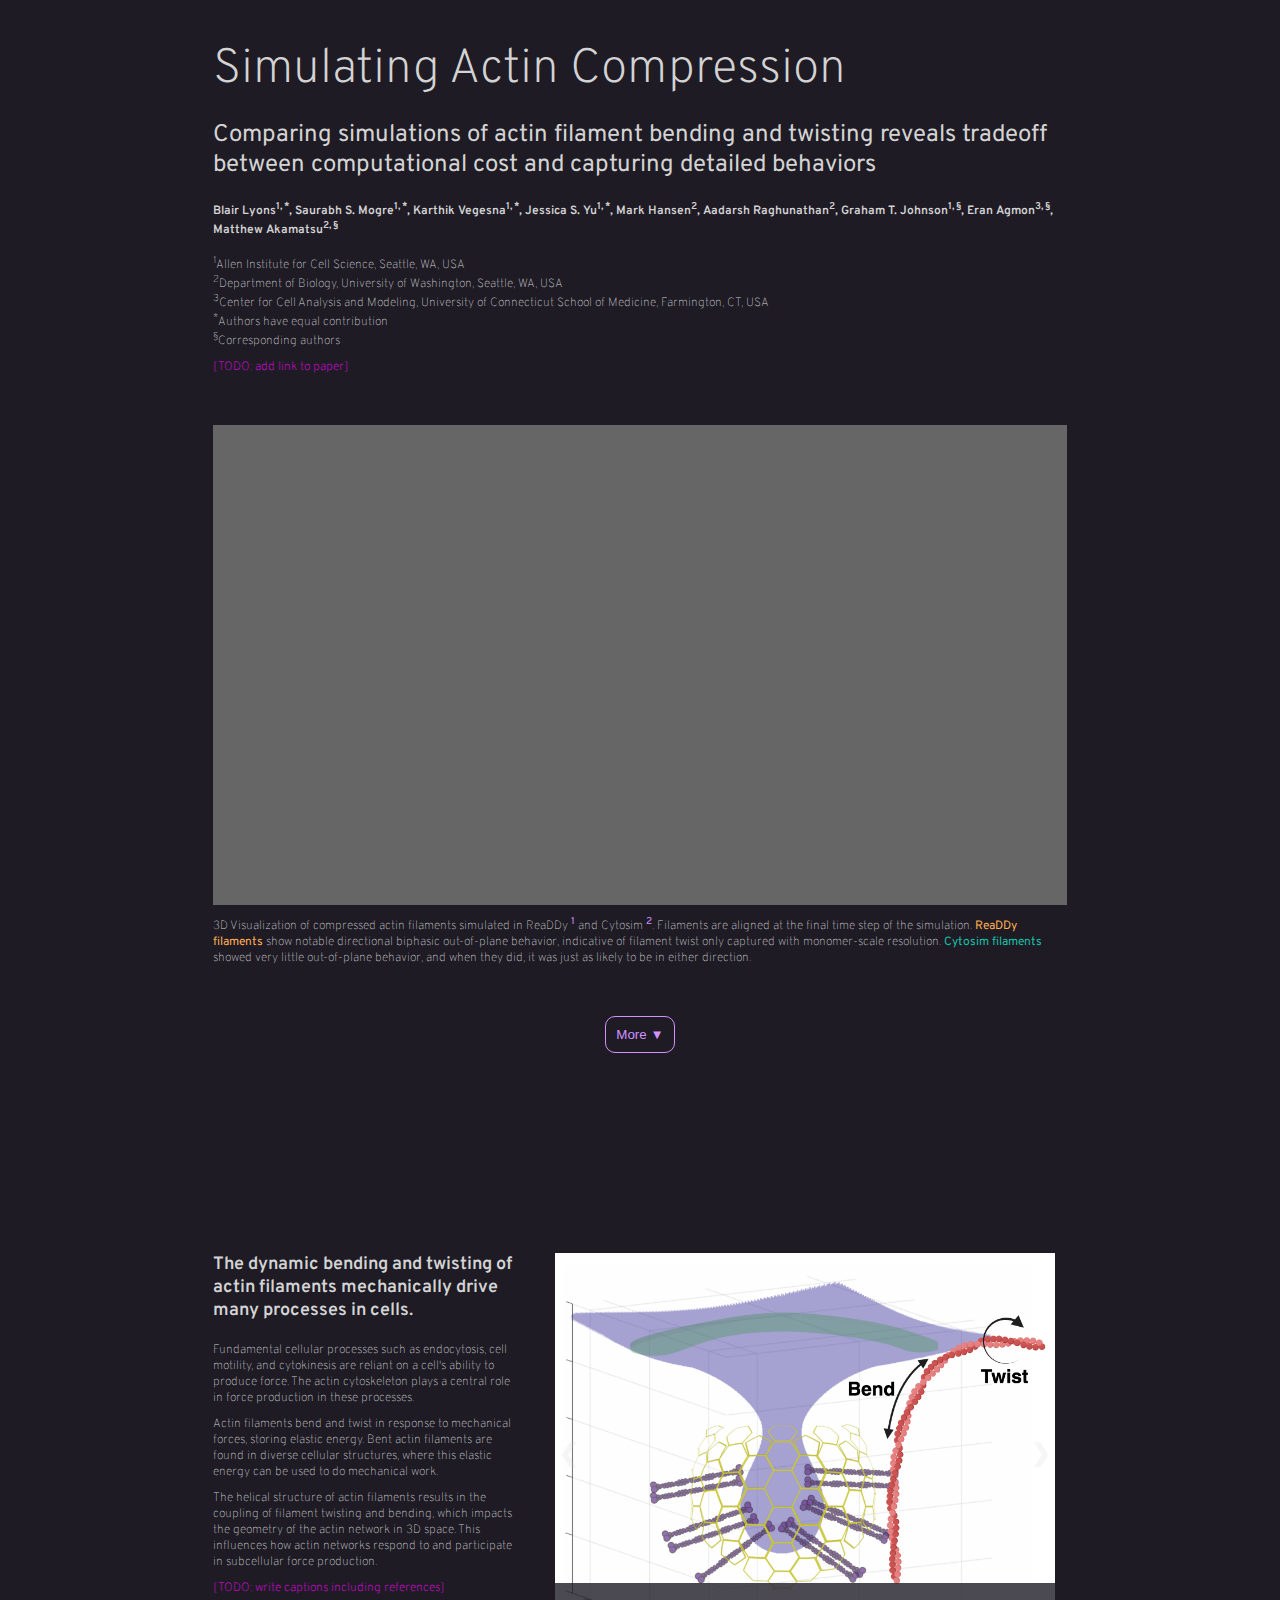
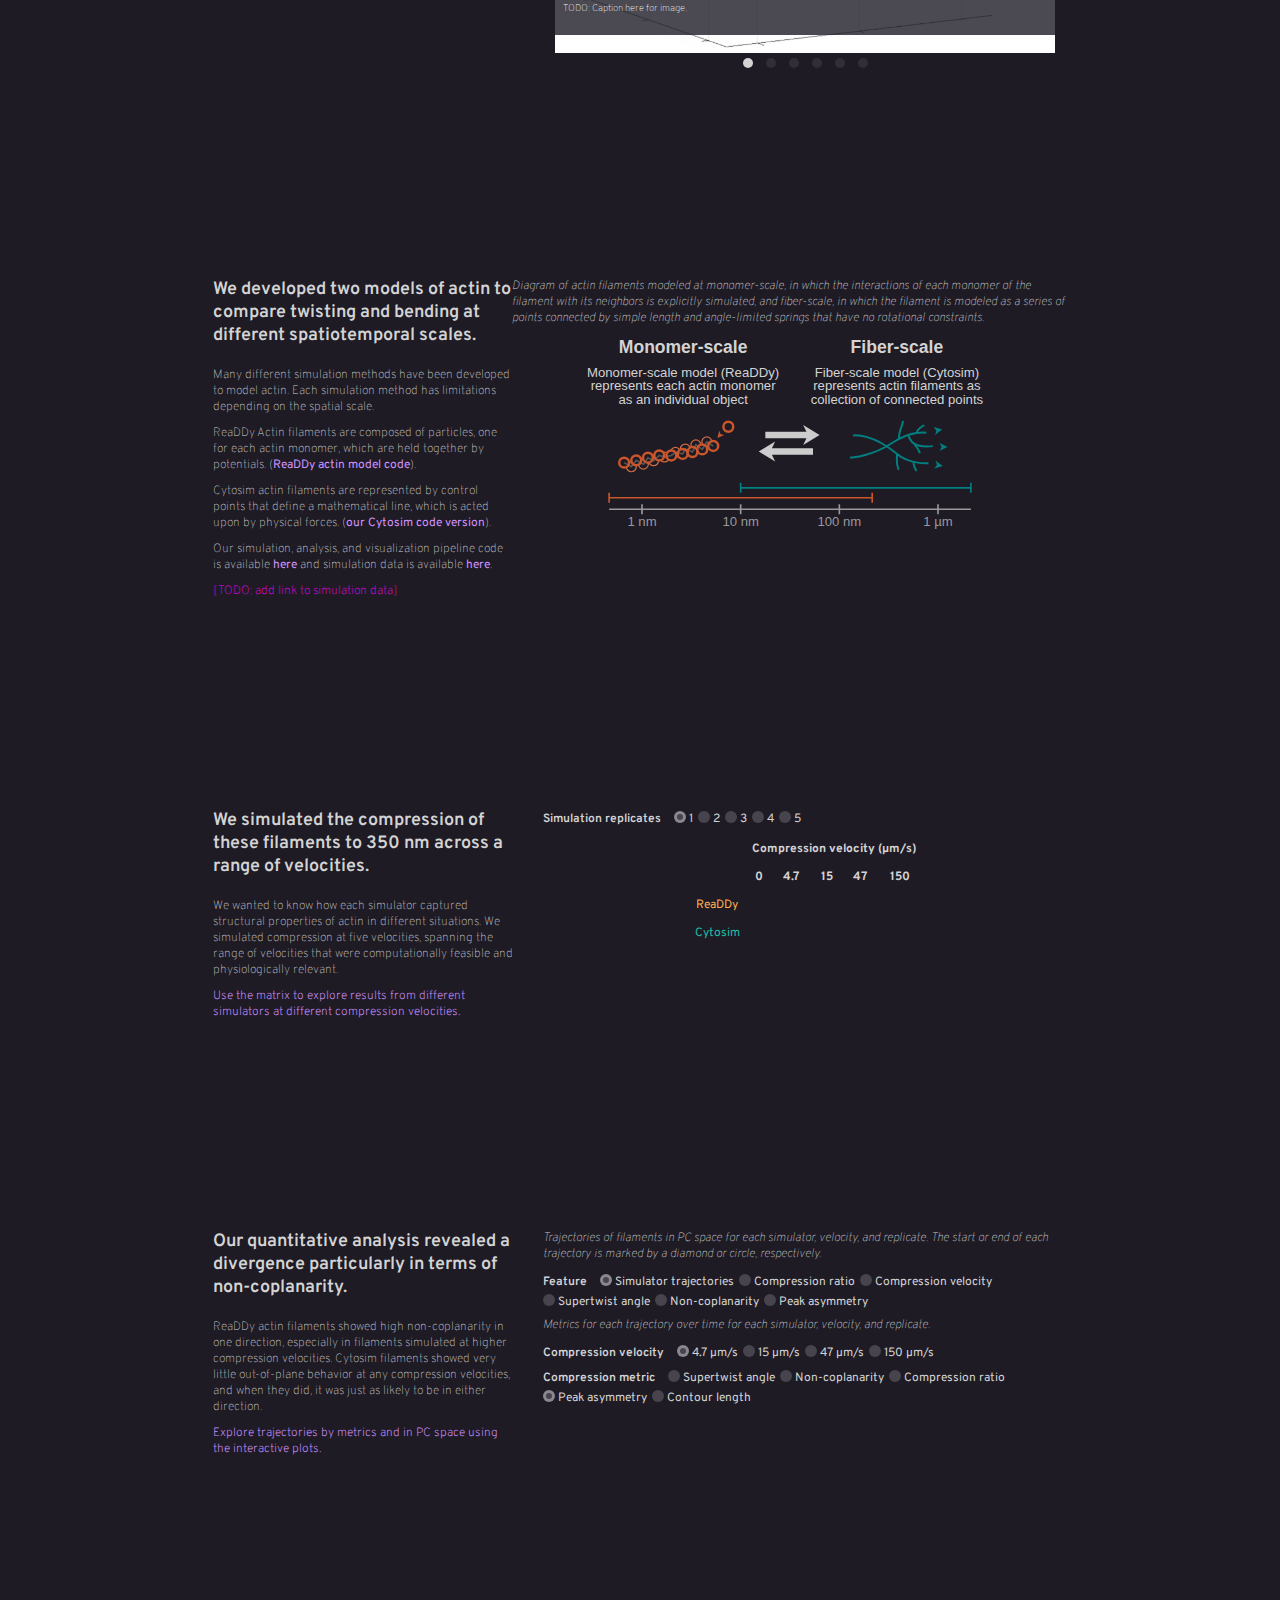
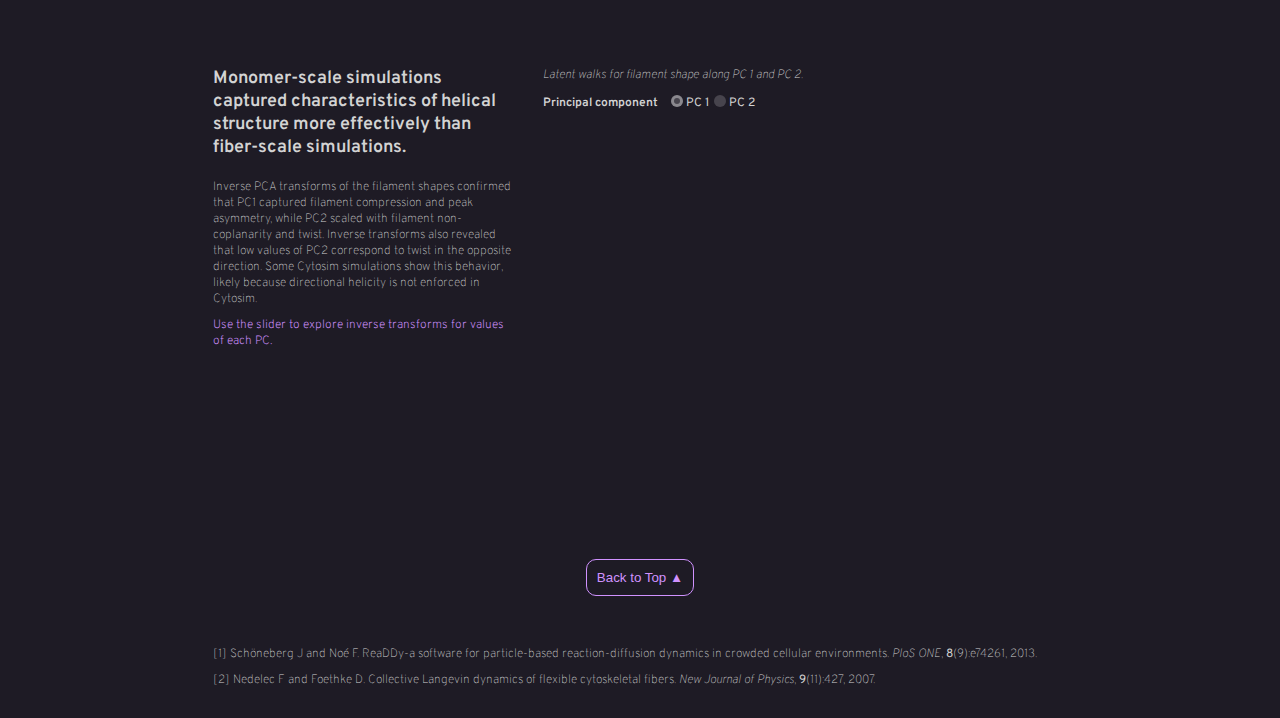
==== index.html @ c2ccd82d "Add citations for biological context figures" ====
<!DOCTYPE html>
<html>

<head>
    <meta charset="utf-8" />
    <script src="https://d3js.org/d3.v7.min.js"></script>
    <script src="https://d3js.org/d3-collection.v1.min.js"></script>
    <script src="https://unpkg.com/d3-simple-slider"></script>
    <script type="text/javascript" src="scripts/figures.js"></script>
    <script type="text/javascript" src="scripts/utilities.js"></script>
    <script type="text/javascript" src="scripts/slideshow.js"></script>
    <link rel="stylesheet" href="style/style.css">
    <link rel="stylesheet" href="https://fonts.googleapis.com/css2?family=Overpass:wght@200;400;600&display=swap">
    <meta name="viewport" content="width=device-width, initial-scale=1.0">
</head>

<body onload="showSlides(0)">
    <main>
        <section id="header">
            <a id="top"></a>
            <h1>Simulating Actin Compression</h1>
            <h2>
                Comparing simulations of actin filament bending and twisting reveals tradeoff between
                computational cost and capturing detailed behaviors
            </h2>
            <h4>
                Blair Lyons<sup>1, *</sup>,
                Saurabh S. Mogre<sup>1, *</sup>,
                Karthik Vegesna<sup>1, *</sup>,
                Jessica S. Yu<sup>1, *</sup>,
                Mark Hansen<sup>2</sup>,
                Aadarsh Raghunathan<sup>2</sup>,
                Graham T. Johnson<sup>1, §</sup>,
                Eran Agmon<sup>3, §</sup>,
                Matthew Akamatsu<sup>2, §</sup><br/>
            </h4>
            <p>
                <sup>1</sup>Allen Institute for Cell Science, Seattle, WA, USA<br/>
                <sup>2</sup>Department of Biology, University of Washington, Seattle, WA, USA<br/>
                <sup>3</sup>Center for Cell Analysis and Modeling, University of Connecticut School of Medicine, Farmington, CT, USA<br/>
                <sup>*</sup>Authors have equal contribution<br/>
                <sup>§</sup>Corresponding authors
            </p>
            <p class="todo">
                [TODO: add link to paper]
            </p>
        </section>

        <section id="content">
            <div>
                <div class="responsive-iframe">
                    <div class="iframe">
                        <div class="placeholder-16-9"></div>
                        <iframe
                            src="https://simularium.allencell.org/embed?trajUrl=https://subcell-working-bucket.s3.us-west-2.amazonaws.com/actin_compression_cytosim_readdy_0.simularium&t=200"
                            frameborder="0" allowfullscreen>
                        </iframe>
                    </div>
                </div>
                <p>
                    3D Visualization of compressed actin filaments simulated in ReaDDy <sup><a class="reference" href="#schoneberg_2013_readdy">1</a></sup>
                    and Cytosim <sup><a class="reference" href="#nedelec_2007_collective">2</a></sup>.
                    Filaments are aligned at the final time step of the simulation.
                    <span class="monomer-scale">ReaDDy filaments</span> show notable directional biphasic out-of-plane behavior,
                    indicative of filament twist only captured with monomer-scale resolution.
                    <span class="fiber-scale">Cytosim filaments</span> showed very little out-of-plane behavior,
                    and when they did, it was just as likely to be in either direction.
                </p>
            </div>

            <div class="center-container">
                <div class="center">
                    <a href="#more"><button class="nav_btn" type="button">More &#9660;</button></a>
                </div>
            </div>

            <div class="spacer"><a id="more"></a></div>

            <div class="chunk">
                <div class="left">
                    <h3>
                        The dynamic bending and twisting of actin filaments mechanically drive many processes in cells.
                    </h3>
                    <p>
                        Fundamental cellular processes such as endocytosis, cell motility, and cytokinesis are reliant on a cell's ability
                        to produce force. The actin cytoskeleton plays a central role in force production in these processes.
                    </p>
                    <p>
                        Actin filaments bend and twist in response to mechanical forces, storing elastic energy. Bent actin filaments 
                        are found in diverse cellular structures, where this elastic energy can be used to do mechanical work. 
                    </p>
                    <p>
                        The helical structure of actin filaments results in the coupling of filament twisting and bending,
                        which impacts the geometry of the actin network in 3D space. This influences how actin networks respond to 
                        and participate in subcellular force production.
                    </p>
                    <p class="todo">
                        [TODO: write captions including references]
                    </p>
                </div>
                <div class="right">
                    <div class="slideshow">
                        <div class="slide fullfade">
                            <img src="img/actin_comparison_figure_a_diagram.png" />
                            <p>
                                TODO: Caption here for image.
                            </p>
                        </div>
                        <div class="slide fullfade">
                            <img src="img/bibeau2023twist_fig2A.png" />
                            <p>
                                TODO: Caption here for image.
                                <br /><br />
                                JP Bibeau, NG Pandit, S Gray, N Shatery Nejad, CV Sindelar, W Cao, EM De La Cruz. <strong>Twist response of actin filaments</strong> (Figure 2A). <em>Proceedings of the National Academy of Sciences</em>, 120(4):e2208536120, 2023. DOI: <a target="_blank" href="https://doi.org/10.1073/pnas.2208536120">10.1073/pnas.2208536120</a>
                            </p>
                        </div>
                        <div class="slide fullfade">
                            <img src="img/reynolds2022bending_fig3A.png" />
                            <p>
                                TODO: Caption here for image.
                                <br /><br />
                                MJ Reynolds, C Hachicho, AG Carl, R Gong, GM Alushin. <strong>Bending forces and nucleotide state jointly regulate F-actin structure</strong> (Figure 3A). <em>Nature</em>, 611:380-386, 2022. DOI: <a target="_blank" href="https://doi.org/10.1038/s41586-022-05366-w">10.1038/s41586-022-05366-w</a>
                            </p>
                        </div>
                        <div class="slide fullfade">
                            <img src="img/jasnin2013threedimensional_figS4G.png" />
                            <p>
                                TODO: Caption here for image.
                                <br /><br />
                                M Jasnin, S Asano, E Gouin, R Hegerl, JM Plitzko, E Villa, P Cossart, W Baumeister. <strong>Three-dimensional architecture of actin filaments in Listeria monocytogenes comet tails</strong> (Figure S4G). <em>Proceedings of the National Academy of Sciences</em>, 110(51):20521-20526, 2013. DOI: <a target="_blank" href="https://doi.org/10.1073/pnas.1320155110">10.1073/pnas.1320155110</a>
                            </p>
                        </div>
                        <div class="slide fullfade">
                            <img src="img/jasnin2022elasticity_fig1C.png" />
                            <p>
                                TODO: Caption here for image.
                                <br /><br />
                                M Jasnin, J Hervy, S Balor, A Bouissou, A Proag, R Voituriez, J Schneider, T Mangeat, I Maridonneau-Parini, W Baumeister, S Dmitrieff, R Poincloux. <strong>Elasticity of podosome actin networks produces nanonewton protrusive forces</strong> (Figure 1C). <em>Nature Communications</em>, 13:3842, 2022. DOI: <a target="_blank" href="https://doi.org/10.1038/s41467-022-30652-6">10.1038/s41467-022-30652-6</a>
                            </p>
                        </div>
                        <div class="slide fullfade">
                            <img src="img/serwas2022mechanistic_fig2B.png" />
                            <p>
                                TODO: Caption here for image.
                                <br /><br />
                                D Serwas, M Akamatsu, A Moayed, K Vegesna, R Vasan, JM Hill, J Schöneberg, KM Davies, P Rangamani, DG Drubin. <strong>Mechanistic insights into actin force generation during vesicle formation from cryo-electron tomography</strong> (Figure 2B). <em>Developmental Cell</em>, 57(9):1132-1145, 2022. DOI: <a target="_blank" href="https://doi.org/10.1016/j.devcel.2022.04.012">10.1016/j.devcel.2022.04.012</a>
                            </p>
                        </div>
                        <a class="prev" onclick="prevSlide()">&#10094;</a>
                        <a class="next" onclick="nextSlide()">&#10095;</a>
                    </div>
                    <div style="text-align:center">
                        <div class="dot" onclick="showSlides(0, false)"></div>
                        <div class="dot" onclick="showSlides(1, false)"></div>
                        <div class="dot" onclick="showSlides(2, false)"></div>
                        <div class="dot" onclick="showSlides(3, false)"></div>
                        <div class="dot" onclick="showSlides(4, false)"></div>
                        <div class="dot" onclick="showSlides(5, false)"></div>
                    </div>
                </div>
            </div>

            <div class="spacer"></div>

            <div class="chunk">
                <div class="left, code_links">
                    <h3>
                        We developed two models of actin to compare twisting and bending at different spatiotemporal scales.
                    </h3>
                    <p>
                        Many different simulation methods have been developed to model actin.
                        Each simulation method has limitations depending on the spatial scale.
                    </p>
                    <p>
                        ReaDDy Actin filaments are composed of particles, one for each actin monomer, which are held together by potentials.
                        (<a href="https://github.com/simularium/readdy-models" target="_blank">ReaDDy actin model code</a>).
                    </p>
                    <p>
                        Cytosim actin filaments are represented by control points that define a mathematical line, which is acted upon by physical forces.
                        (<a href="https://github.com/simularium/Cytosim" target="_blank">our Cytosim code version</a>).
                    </p>
                    <p>
                        Our simulation, analysis, and visualization pipeline code is available
                        <a href="https://github.com/simularium/subcell-pipeline" target="_blank">here</a> and simulation data is available
                        <a href="" target="_blank">here</a>.
                    </p>
                    <p class="todo">
                        [TODO: add link to  simulation data]
                    </p>
                </div>
                <div class="right">
                    <p class="caption">
                        Diagram of actin filaments modeled at monomer-scale, in which the interactions of each monomer of the filament with its neighbors is explicitly simulated, and fiber-scale, in which the filament is modeled as a series of points connected by simple length and angle-limited springs that have no rotational constraints.
                    </p>
                    <div class="centered">
                        <img src="img/actin_comparison_figure_b.svg" width="80%" />
                    </div>
                </div>
            </div>

            <div class="spacer"></div>

            <div class="chunk">
                <div class="left">
                    <h3>
                        We simulated the compression of these filaments to 350 nm across a range of velocities.
                    </h3>
                    <p>
                        We wanted to know how each simulator captured structural properties of actin in different situations.
                        We simulated compression at five velocities, spanning the range of velocities that were computationally feasible and physiologically relevant.
                    </p>
                    <p class="instructions">
                        Use the matrix to explore results from different simulators at different compression velocities.
                    </p>
                </div>
                <div class="right">
                    <div class="inputs" id="replicate">
                        <h4>Simulation replicates</h4>
                        <label class="container">
                            <input type="radio" name="replicate" id="replicate_0" onclick="generate_filaments_table()" checked />1
                            <span class="input radio"></span>
                        </label>
                        <label class="container">
                            <input type="radio" name="replicate" id="replicate_1" onclick="generate_filaments_table()" />2
                            <span class="input radio"></span>
                        </label>
                        <label class="container">
                            <input type="radio" name="replicate" id="replicate_2" onclick="generate_filaments_table()" />3
                            <span class="input radio"></span>
                        </label>
                        <label class="container">
                            <input type="radio" name="replicate" id="replicate_3" onclick="generate_filaments_table()" />4
                            <span class="input radio"></span>
                        </label>
                        <label class="container">
                            <input type="radio" name="replicate" id="replicate_4" onclick="generate_filaments_table()" />5
                            <span class="input radio"></span>
                        </label>
                    </div>
                    <div class="centered">
                        <table id="filaments_table">
                            <tbody>
                                <tr>
                                    <th></th>
                                    <th colspan="5">Compression velocity (&#181;m/s)</th>
                                </tr>
                                <tr>
                                    <th></th>
                                    <th>0</th>
                                    <th>4.7</th>
                                    <th>15</th>
                                    <th>47</th>
                                    <th>150</th>
                                </tr>
                                <tr>
                                    <th class="monomer-scale">ReaDDy</th>
                                    <td id="filaments_table_monomer_0000"></td>
                                    <td id="filaments_table_monomer_0047"></td>
                                    <td id="filaments_table_monomer_0150"></td>
                                    <td id="filaments_table_monomer_0470"></td>
                                    <td id="filaments_table_monomer_1500"></td>
                                </tr>
                                <tr>
                                    <th class="fiber-scale">Cytosim</th>
                                    <td id="filaments_table_fiber_0000"></td>
                                    <td id="filaments_table_fiber_0047"></td>
                                    <td id="filaments_table_fiber_0150"></td>
                                    <td id="filaments_table_fiber_0470"></td>
                                    <td id="filaments_table_fiber_1500"></td>
                                </tr>
                            </tbody>
                        </table>
                    </div>
                    <script>generate_filaments_table()</script>
                </div>
            </div>

            <div class="spacer"></div>

            <div class="chunk">
                <div class="left">
                    <h3>
                        Our quantitative analysis revealed a divergence particularly in terms of non-coplanarity.
                    </h3>
                    <p>
                        ReaDDy actin filaments showed high non-coplanarity in one direction, especially in filaments simulated at higher compression velocities.
                        Cytosim filaments showed very little out-of-plane behavior at any compression velocities, and when they did, it was just as likely to be in either direction.
                    </p>
                    <p class="instructions">
                        Explore trajectories by metrics and in PC space using the interactive plots.
                    </p>
                </div>
                <div class="right">
                    <p class="caption">
                        Trajectories of filaments in PC space for each simulator, velocity, and replicate. The start or end of each trajectory is marked by a diamond or circle, respectively.
                    </p>
                    <div class="inputs" id="feature">
                        <h4>Feature</h4>
                        <label class="container">
                            <input type="radio" name="feature" id="feature_simulator" onclick="generate_pca_trajectories_or_features()" checked />
                            Simulator trajectories
                            <span class="input radio"></span>
                        </label>
                        <label class="container">
                            <input type="radio" name="feature" id="feature_compression_ratio" onclick="generate_pca_trajectories_or_features()" />
                            Compression ratio
                            <span class="input radio"></span>
                        </label>
                        <label class="container">
                            <input type="radio" name="feature" id="feature_velocity" onclick="generate_pca_trajectories_or_features()" />
                            Compression velocity
                            <span class="input radio"></span>
                        </label>
                        <label class="container">
                            <input type="radio" name="feature" id="feature_twist_angle" onclick="generate_pca_trajectories_or_features()" />
                            Supertwist angle
                            <span class="input radio"></span>
                        </label>
                        <label class="container">
                            <input type="radio" name="feature" id="feature_non_coplanarity" onclick="generate_pca_trajectories_or_features()" />
                            Non-coplanarity
                            <span class="input radio"></span>
                        </label>
                        <label class="container">
                            <input type="radio" name="feature" id="feature_peak_asymmetry" onclick="generate_pca_trajectories_or_features()" />
                            Peak asymmetry
                            <span class="input radio"></span>
                        </label>
                    </div>
                    <div class="centered">
                        <div id="pca_trajectories_or_features"></div>
                    </div>
                    <script>generate_pca_trajectories_or_features()</script>

                    <p class="caption">
                        Metrics for each trajectory over time for each simulator, velocity, and replicate.
                    </p>
                    <div class="inputs" id="velocity">
                        <h4>Compression velocity</h4>
                        <label class="container">
                            <input type="radio" name="velocity" id="velocity_0047" onclick="generate_compression_metrics()" checked />
                            4.7 &#181;m/s
                            <span class="input radio"></span>
                        </label>
                        <label class="container">
                            <input type="radio" name="velocity" id="velocity_0150" onclick="generate_compression_metrics()" />
                            15 &#181;m/s
                            <span class="input radio"></span>
                        </label>
                        <label class="container">
                            <input type="radio" name="velocity" id="velocity_0470" onclick="generate_compression_metrics()" />
                            47 &#181;m/s
                            <span class="input radio"></span>
                        </label>
                        <label class="container">
                            <input type="radio" name="velocity" id="velocity_1500" onclick="generate_compression_metrics()" />
                            150 &#181;m/s
                            <span class="input radio"></span>
                        </label>
                    </div>
                    <div class="inputs" id="metric">
                        <h4>Compression metric</h4>
                        <label class="container">
                            <input type="radio" name="metric" id="metric_twist_angle" onclick="generate_compression_metrics()" checked />
                            Supertwist angle
                            <span class="input radio"></span>
                        </label>
                        <label class="container">
                            <input type="radio" name="metric" id="metric_non_coplanarity" onclick="generate_compression_metrics()" />
                            Non-coplanarity
                            <span class="input radio"></span>
                        </label>
                        <label class="container">
                            <input type="radio" name="metric" id="metric_compression_ratio" onclick="generate_compression_metrics()" />
                            Compression ratio
                            <span class="input radio"></span>
                        </label>
                        <label class="container">
                            <input type="radio" name="metric" id="metric_peak_asymmetry" onclick="generate_compression_metrics()" checked />
                            Peak asymmetry
                            <span class="input radio"></span>
                        </label>
                        <label class="container">
                            <input type="radio" name="metric" id="metric_contour_length" onclick="generate_compression_metrics()" />
                            Contour length
                            <span class="input radio"></span>
                        </label>
                    </div>
                    <div class="centered">
                        <div id="compression_metrics"></div>
                    </div>
                    <script>
                        generate_compression_metrics()
                    </script>
                </div>
            </div>

            <div class="spacer"></div>

            <div class="chunk">
                <div class="left">
                    <h3>
                        Monomer-scale simulations captured characteristics of helical structure more effectively than fiber-scale simulations.
                    </h3>
                    <p>
                        Inverse PCA transforms of the filament shapes confirmed that PC1 captured filament compression and peak asymmetry, while PC2 scaled with filament non-coplanarity and twist. Inverse transforms also revealed that low values of PC2 correspond to twist in the opposite direction. Some Cytosim simulations show this behavior, likely because directional helicity is not enforced in Cytosim.
                    </p>
                    <p class="instructions">
                        Use the slider to explore inverse transforms for values of each PC.
                    </p>
                </div>
                <div class="right">
                    <p class="caption">
                        Latent walks for filament shape along PC 1 and PC 2.
                    </p>
                    <div class="inputs" id="component">
                        <h4>Principal component</h4>
                        <label class="container">
                            <input type="radio" name="component" id="component_PCA1" onclick="generate_pca_transform()" checked />PC 1
                            <span class="input radio"></span>
                        </label>
                        <label class="container">
                            <input type="radio" name="component" id="component_PCA2" onclick="generate_pca_transform()" />PC 2
                            <span class="input radio"></span>
                        </label>
                    </div>
                    <div class="centered">
                        <div id="pca_transform"></div>
                        <div id="pca_transform_slider"></div>
                    </div>
                    <script>generate_pca_transform()</script>
                </div>
            </div>

            <div class="spacer"></div>

            <div class="center-container">
                <div class="center">
                    <a href="#top"><button class="nav_btn" type="button">Back to Top &#9650;</button></a>
                </div>
            </div>

        </section>

        <section id="footer">
            <p id="schoneberg_2013_readdy">[1] Schöneberg J and Noé F. ReaDDy-a software for particle-based reaction-diffusion dynamics in crowded cellular environments. <em>PloS ONE</em>, <strong>8</strong>(9):e74261, 2013.</p>
            <p id="nedelec_2007_collective">[2] Nedelec F and Foethke D. Collective Langevin dynamics of flexible cytoskeletal fibers. <em>New Journal of Physics</em>, <strong>9</strong>(11):427, 2007.</p>
        </section>
    </main>
</body>

</html>
---- style/style.css ----
body {
    font-family: Overpass;
    font-size: 12px;
    color: #d3d3d3;
    background-color: #1e1b25;
    margin: 0;
    padding: 0;

}

main {

    max-width: 854px;
    margin: auto;
    padding: 20px;
}

#header {
    margin-bottom: 50px;
}

#footer {
    margin-top: 50px;
}

#content>div {
    margin-bottom: 50px;
}

h1 {
    margin: 20px 0 20px 0;
    font-size: 400%;
    font-weight: 200;
}

h2 {
    font-size: 200%;
    font-weight: 400;
}

h3 {
    font-size: 150%;
    font-weight: 600;
    margin: 0 0 20px 0;
}

h4 {
    font-weight: 600;
    display: inline;
    padding-right: 10px;
}

p {
    font-size: 100%;
    font-weight: 100;
    margin: 0 0 10px 0;
}

th,
td {
    padding: 5px;
    text-align: center;
}

td img {
    width: 80px;
}

.inputs {
    padding: 0 0 5px 0;
    display: block;
    margin: 0;
}

.inputs select {
    width: 100%;
    background-color: #fff;
    border: 1px solid #eee;
    padding: 5px 0px;
}

.container-label {
    display: block;
}

.container {
    display: inline-block;
    position: relative;
    margin: 2px 2px 2px 0px;
    padding-left: 15px;
    cursor: pointer;
    -webkit-user-select: none;
    -moz-user-select: none;
    -ms-user-select: none;
    user-select: none;
}

.container input {
    position: absolute;
    opacity: 0;
    cursor: pointer;
}

.input {
    position: absolute;
    top: 0;
    left: 0;
    height: 12px;
    width: 12px;
    background-color: #47444D;
}

.checkbox {
    border-radius: 2px;
}

.radio {
    border-radius: 100%;
}

.container input:checked~.input {
    background-color: #8A888E;
}

.input:after {
    content: "";
    position: absolute;
    display: none;
}

.container input:checked~.input:after {
    display: block;
}

.container .checkbox:after {
    left: 4px;
    top: 1px;
    width: 2px;
    height: 6px;
    border: solid #47444D;
    border-width: 0 2px 2px 0;
    -webkit-transform: rotate(45deg);
    -ms-transform: rotate(45deg);
    transform: rotate(45deg);
}

.container .radio:after {
    left: 3px;
    top: 3px;
    width: 6px;
    height: 6px;
    border-radius: 100%;
    background: #47444D;
}

.instructions {
    color: #d092ff;
    font-weight: 200;
}

.todo {
    color: #FF00FF;
}

.monomer-scale {
    color: #ffae52;
    font-weight: 400;
}

.fiber-scale {
    color: #1cbfa4;
    font-weight: 400;
}

.caption {
    font-style: italic;
}

.reference {
    color: #d092ff;
    text-decoration: none;
    font-weight: 400;
}

.reference:hover {
    color: #dab0fa;
}

.centered {
    display: flex;
    justify-content: center;
    flex-wrap: wrap;
}

.chunk {
    display: flex;
}

.left {
    width: 300px;
    margin-right: 30px;
    flex-shrink: 0;
}

.right {
    flex-grow: 1;
}

@media only screen and (max-width: 600px) {
    .chunk {
        display: flex;
        margin-bottom: 50px;
        flex-flow: column wrap;
    }

    .left {
        width: 100%;
        margin-right: 10px;
    }

    .right {
        width: 100%;
    }
}

.wrap {
    display: flex;
    flex-flow: row wrap;
    gap: 10px;
    align-items: flex-start;
}

.responsive-iframe {
    width: 100%;
    height: 100%;
    margin: 0 auto;
    background: #666;
}

.iframe {
    margin-bottom: 10px;
    position: relative;
}

.iframe iframe {
    position: absolute;
    top: 0;
    left: 0;
    width: 100%;
    height: 100%;
}

.placeholder-16-9 {
    aspect-ratio: 16 / 9;
    background-color: #666;
}


.axis text,
.slider text {
    font-size: 80%;
}

.axis text {
    fill: #d3d3d3;
}

.center-container {
    clear: both;
    float: none;
    text-align: center;
}

.center {
    margin: 0 auto;
    max-width: 750px;
}

.nav_btn {
    background-color: #1e1b25;
    border: 1px solid #d092ff;
    border-radius: 10px;
    color: #d092ff;
    padding: 10px;
    text-align: center;
    text-decoration: none;
    display: inline-block;
    margin-top: 0px;
    cursor: pointer;
}

.nav_btn:hover {
    border: 1px solid #dab0fa;
    color: #dab0fa;
}

.spacer {
    height: 100px;
}

.code_links a {
    color: #d092ff;
    font-weight: 400;
    text-decoration: none;
}

.code_links a:hover {
    color: #dab0fa;
}
.zoom img {
    transition: transform 0.3s ease-in-out;
}

.zoom img:hover {
    transform: scale(1.2);
}

.slideshow {
    position: relative;
    height: 400px;
}

.slide {
    display: none;
}

.prev:hover, .next:hover {
    background-color: rgba(0,0,0,0.8);
}

.slide p {
    color: white;
    font-size: 80%;
    position: absolute;
    width: calc(100% - 40px);
    bottom: 8px;
    background-color: rgb(30, 27, 37, 0.8);
    padding: 20px;
}

.slide img {
    max-width: 100%;
    max-height: 400px;
    display: block;
    margin-left: auto;
    margin-right: auto;
}

.prev, .next {
    cursor: pointer;
    position: absolute;
    top: 50%;
    margin-top: -30px;
    padding: 16px;
    color: rgb(211, 211, 211, 0.2);
    font-weight: bold;
    font-size: 200%;
    transition: 0.6s ease;
    user-select: none;
}

.next {
    right: 0;
}

.prev:hover, .next:hover {
    color: #d3d3d3;
}

.dot {
    cursor: pointer;
    height: 10px;
    width: 10px;
    margin: 5px;
    background-color: rgb(211, 211, 211, 0.1);
    border-radius: 50%;
    display: inline-block;
    transition: background-color 0.3s ease;
  }

.active, .dot:hover {
    background-color: #d3d3d3;
}

.fullfade {
    opacity: 1;
    animation: fullfade 5s ease-in-out;
}

.fadein {
    opacity: 1;
    animation: fadein 5s ease-in-out;
}

@keyframes fullfade {
    0%,100% { opacity: 0 }
    10%,90% { opacity: 1 }
}

@keyframes fadein {
    0% { opacity: 0 }
    10%{ opacity: 1 }
}
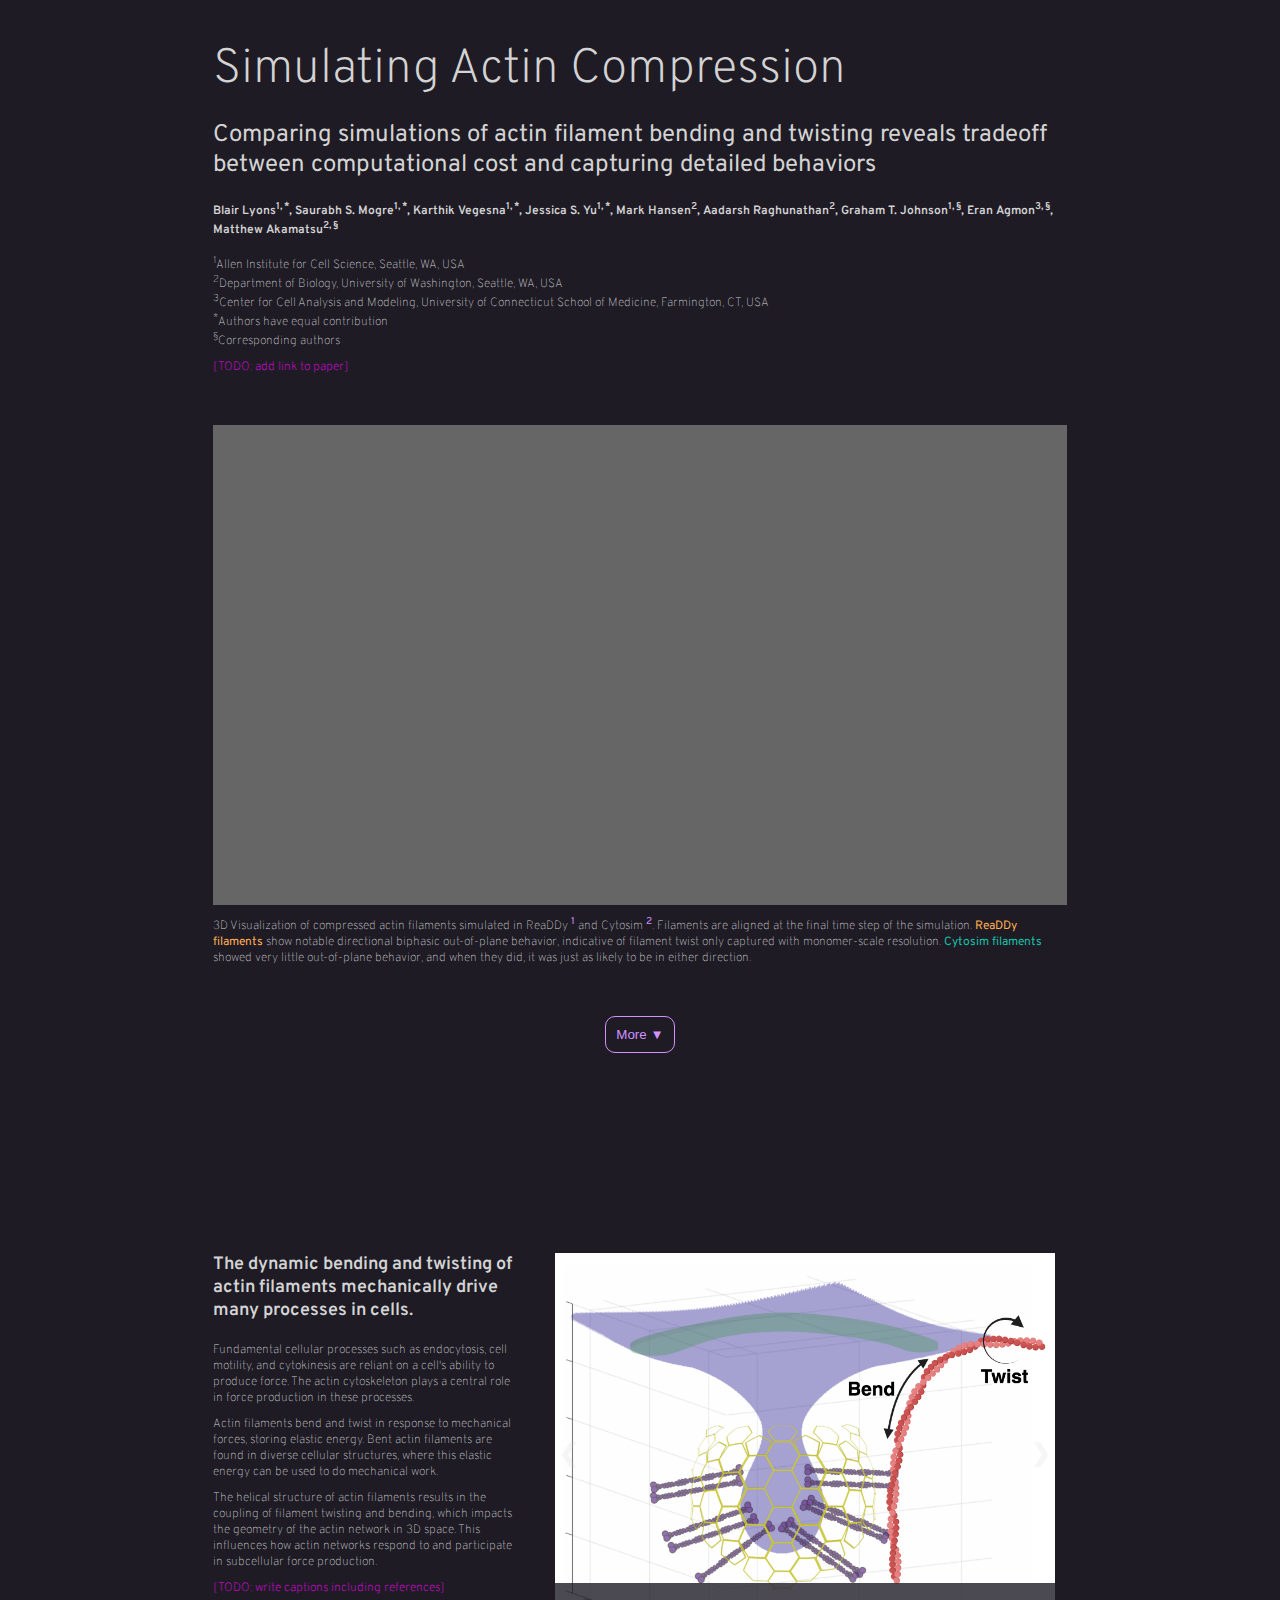
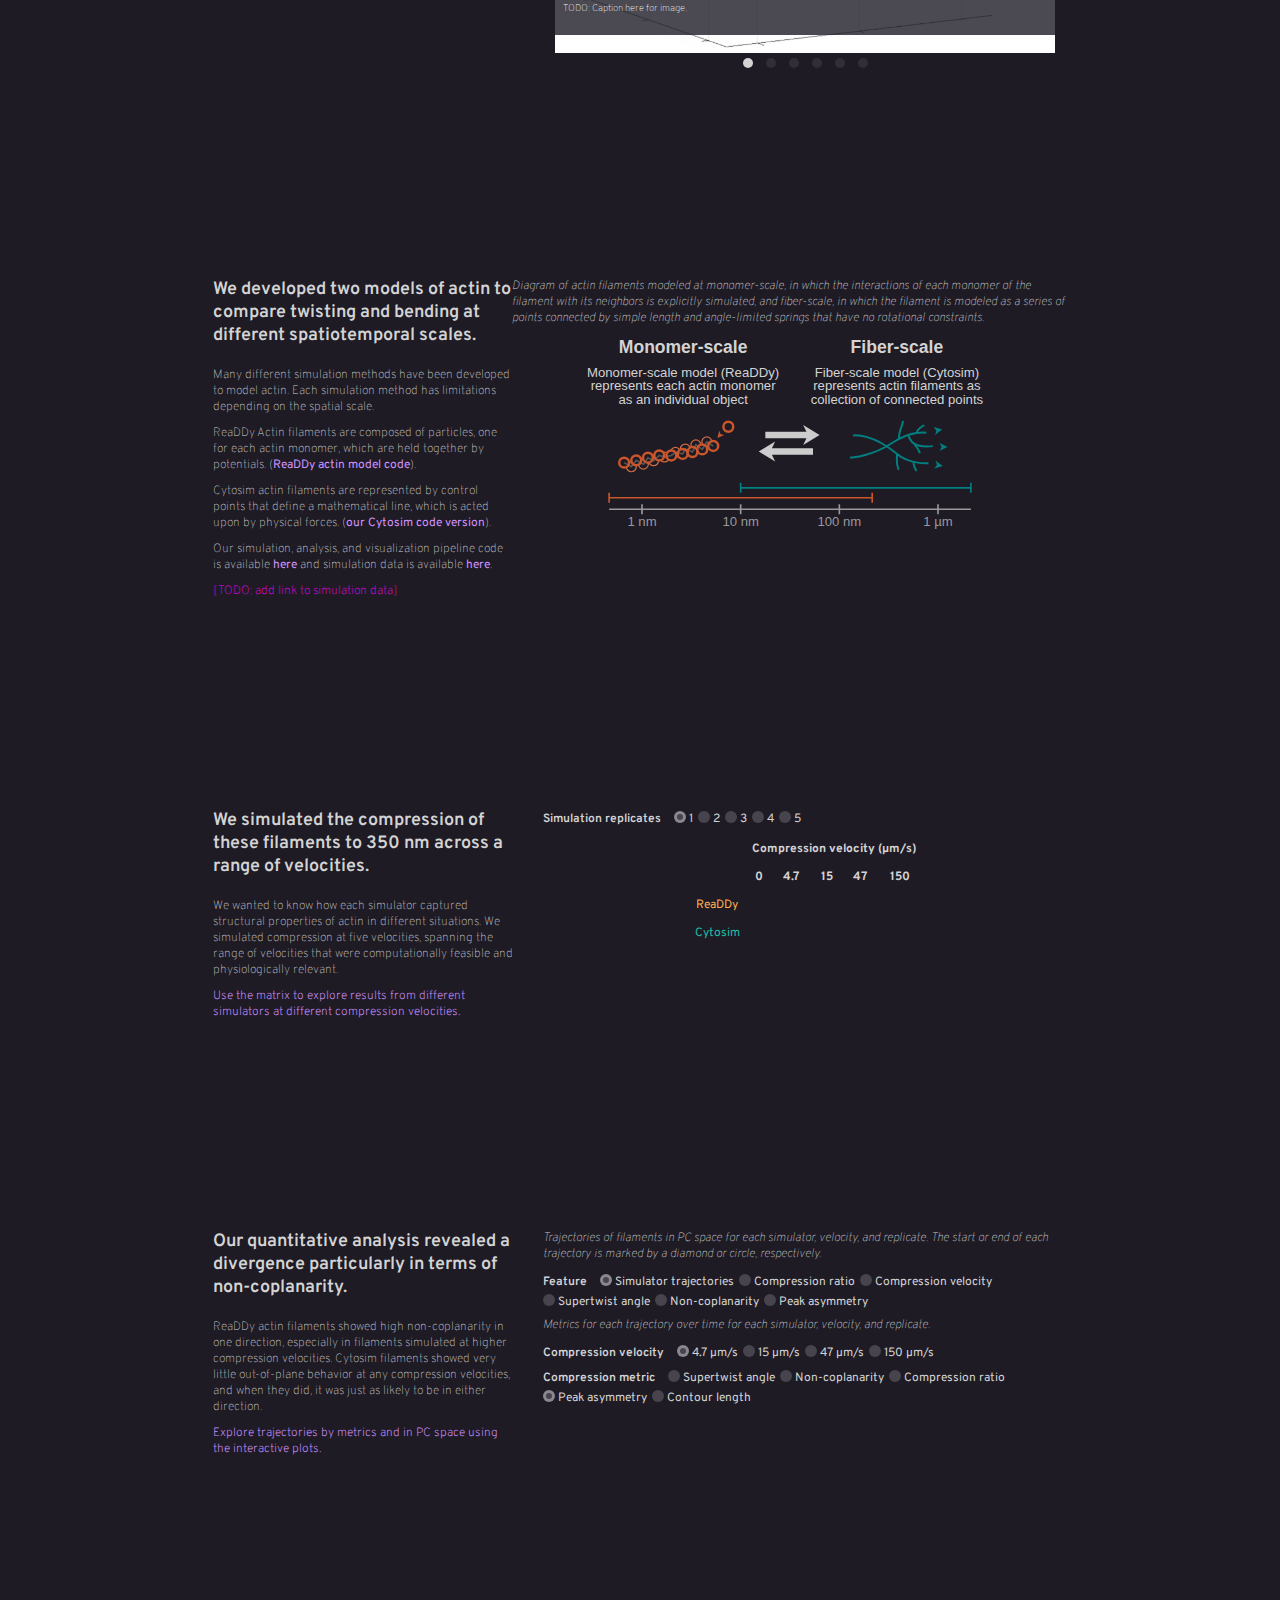
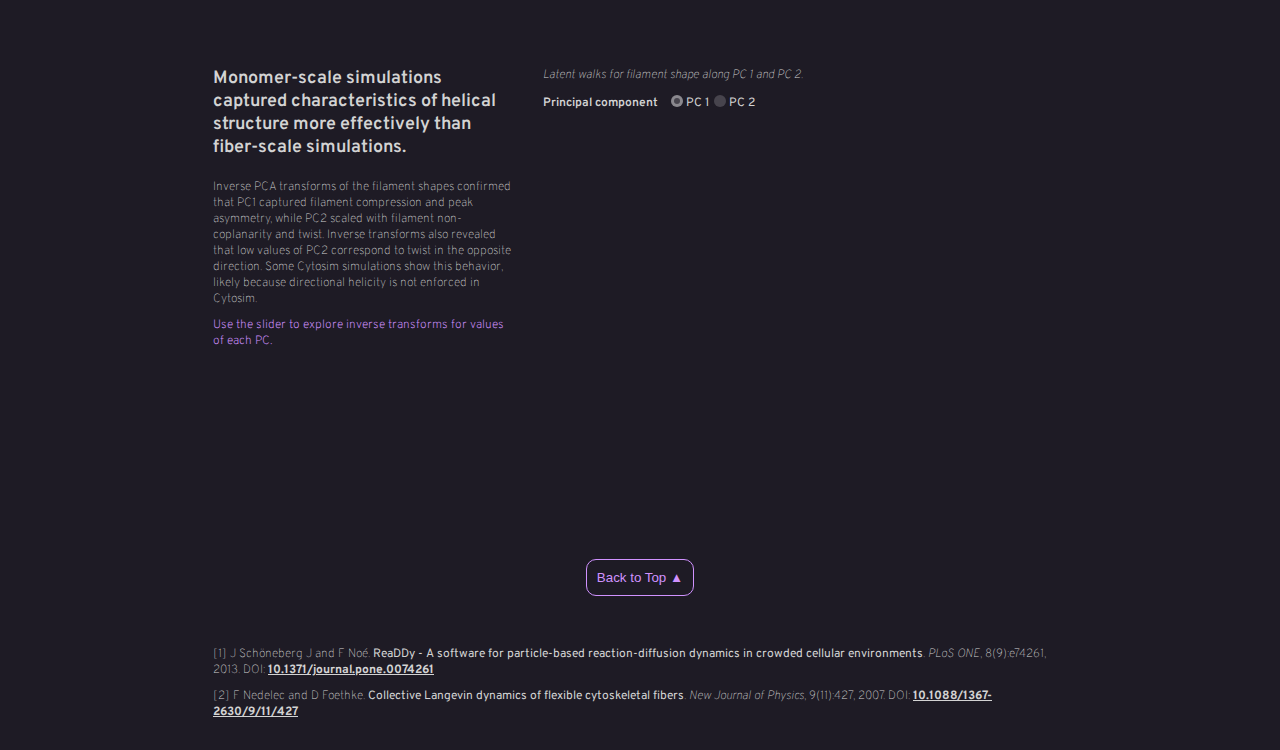
==== commit a4382e4d: "Update footer citation styles to match caption citations" ====
--- a/index.html
+++ b/index.html
@@ -443,8 +443,8 @@
         </section>
 
         <section id="footer">
-            <p id="schoneberg_2013_readdy">[1] Schöneberg J and Noé F. ReaDDy-a software for particle-based reaction-diffusion dynamics in crowded cellular environments. <em>PloS ONE</em>, <strong>8</strong>(9):e74261, 2013.</p>
-            <p id="nedelec_2007_collective">[2] Nedelec F and Foethke D. Collective Langevin dynamics of flexible cytoskeletal fibers. <em>New Journal of Physics</em>, <strong>9</strong>(11):427, 2007.</p>
+            <p id="schoneberg_2013_readdy">[1] J Schöneberg J and F Noé. <strong>ReaDDy - A software for particle-based reaction-diffusion dynamics in crowded cellular environments</strong>. <em>PLoS ONE</em>, 8(9):e74261, 2013. DOI: <a target="_blank" href="https://doi.org/10.1371/journal.pone.0074261">10.1371/journal.pone.0074261</a></p>
+            <p id="nedelec_2007_collective">[2] F Nedelec and D Foethke. <strong>Collective Langevin dynamics of flexible cytoskeletal fibers</strong>. <em>New Journal of Physics</em>, 9(11):427, 2007. DOI: <a target="_blank" href="https://doi.org/10.1088/1367-2630/9/11/427">10.1088/1367-2630/9/11/427</a></p>
         </section>
     </main>
 </body>
--- a/style/style.css
+++ b/style/style.css
@@ -64,6 +64,11 @@
 
 td img {
     width: 80px;
+}
+
+a {
+    color: #d3d3d3;
+    font-weight: bold;
 }
 
 .inputs {
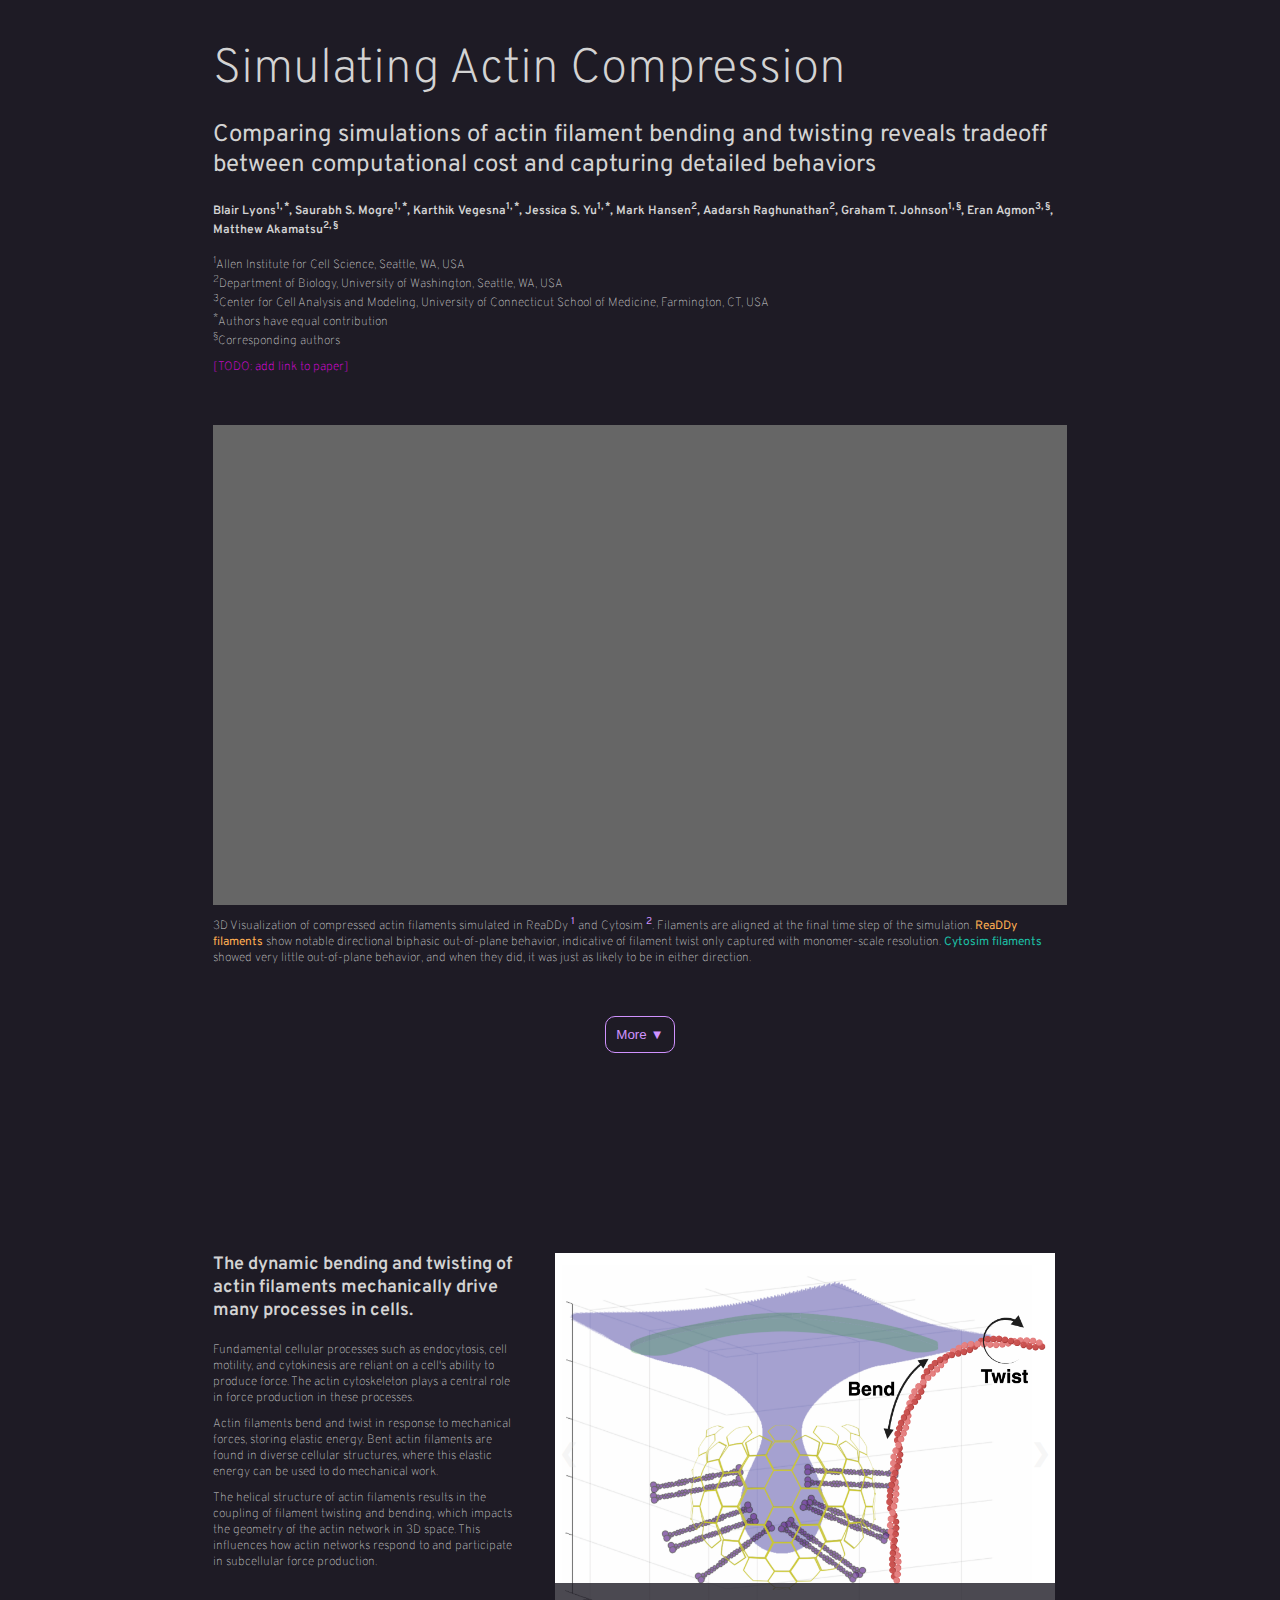
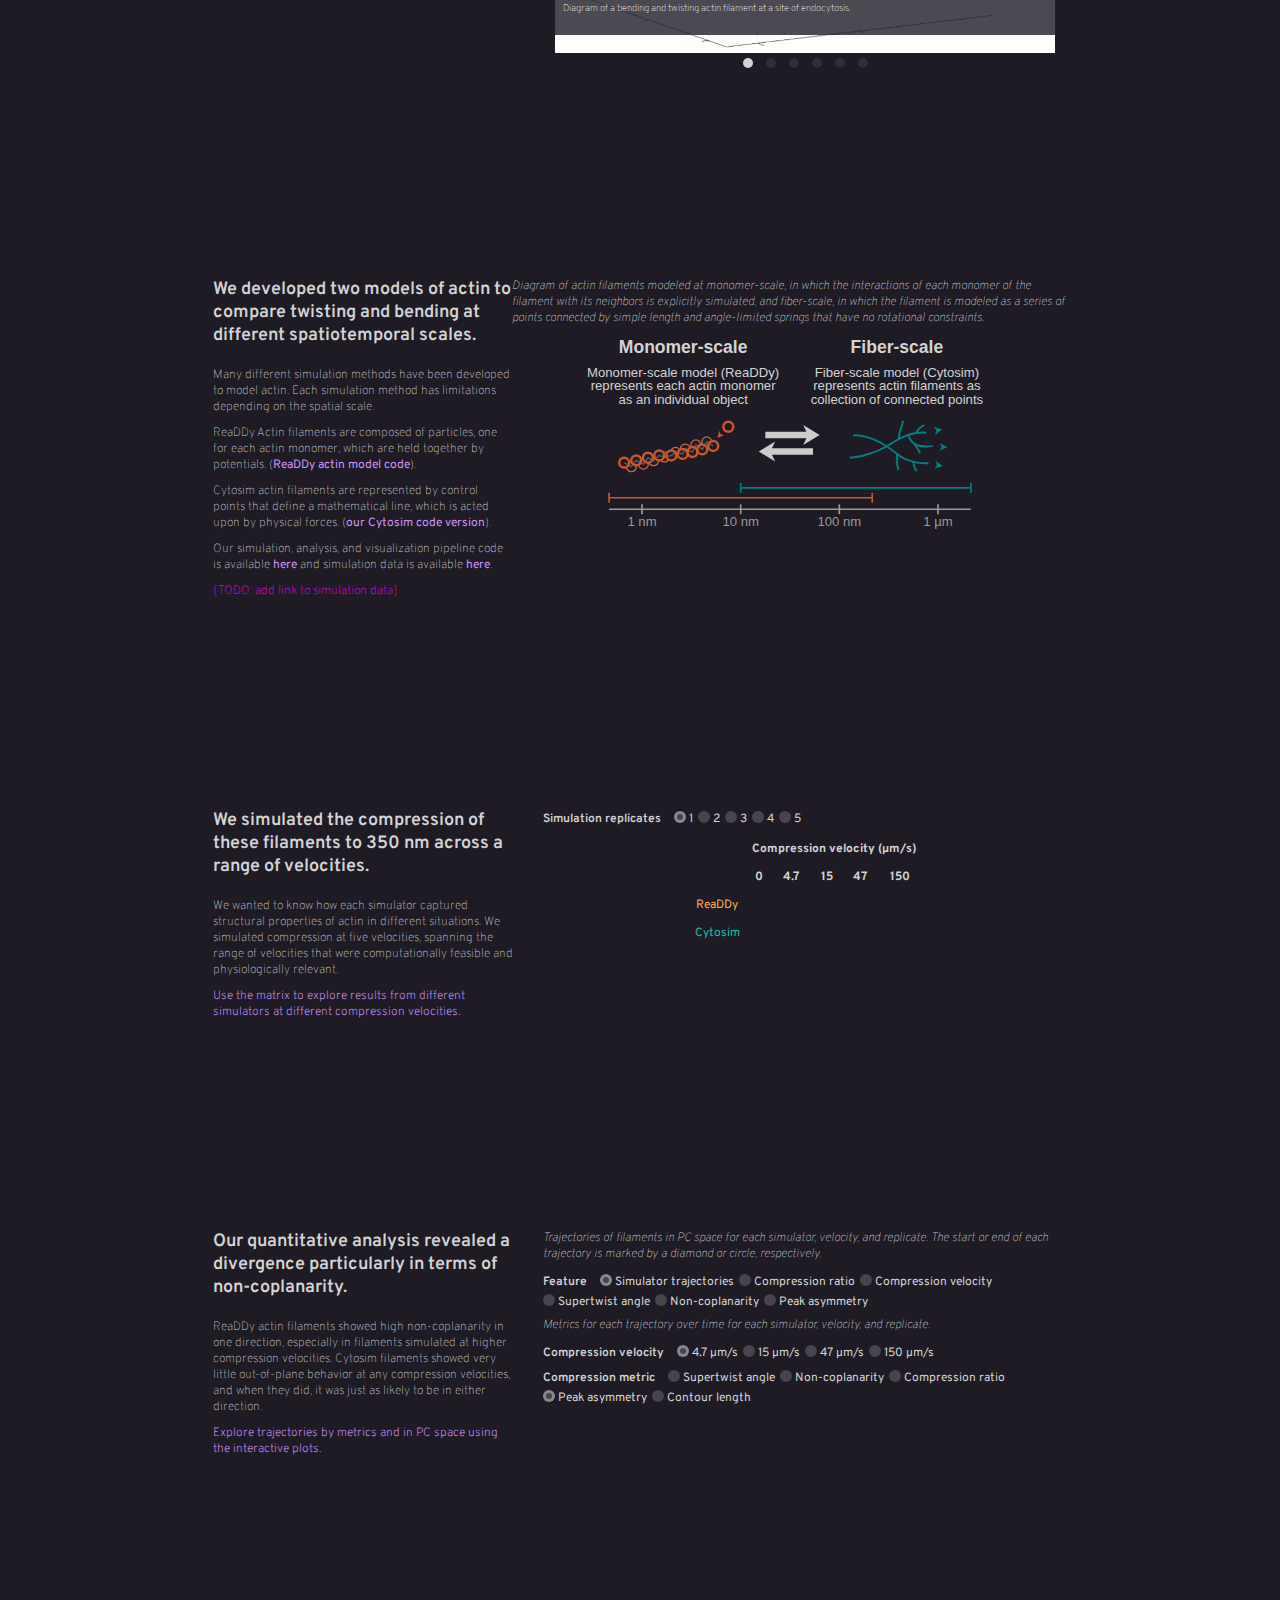
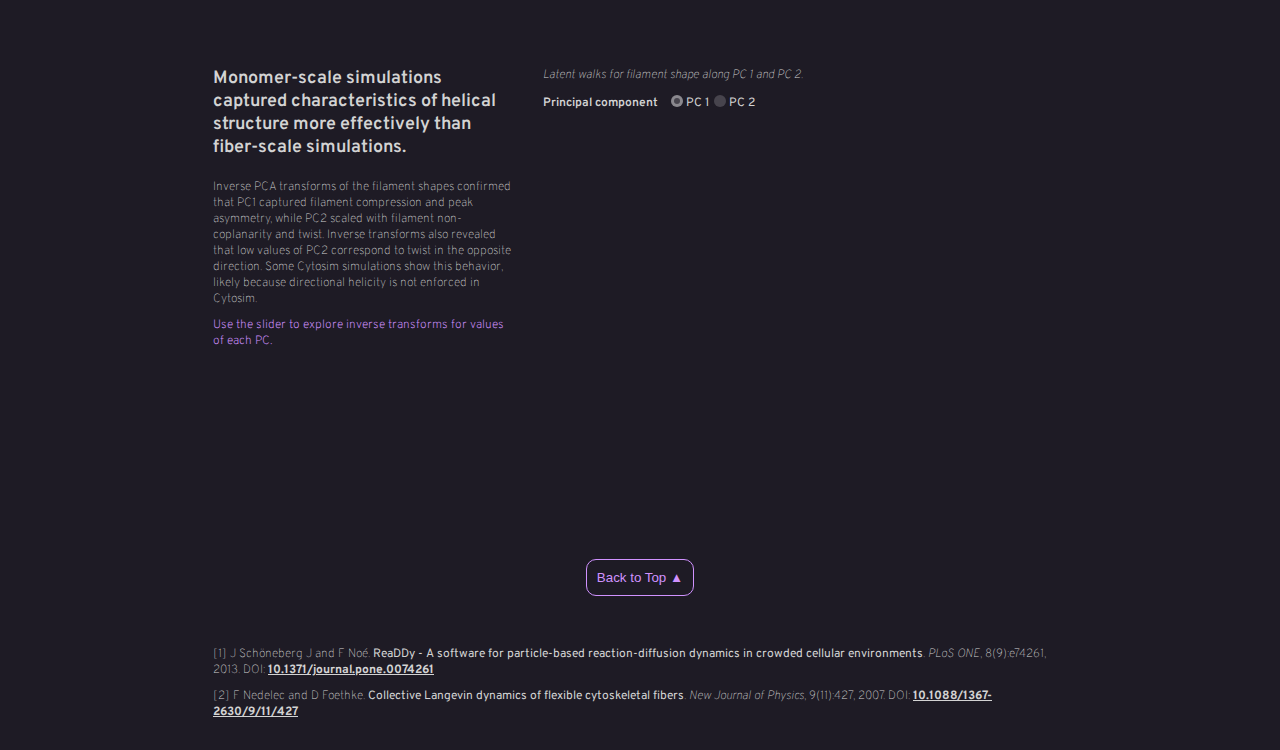
==== commit d9ea13b5: "add figure captions for intro figure" ====
--- a/index.html
+++ b/index.html
@@ -94,22 +94,20 @@
                         which impacts the geometry of the actin network in 3D space. This influences how actin networks respond to 
                         and participate in subcellular force production.
                     </p>
-                    <p class="todo">
-                        [TODO: write captions including references]
-                    </p>
+ 
                 </div>
                 <div class="right">
                     <div class="slideshow">
                         <div class="slide fullfade">
                             <img src="img/actin_comparison_figure_a_diagram.png" />
                             <p>
-                                TODO: Caption here for image.
+                                Diagram of a bending and twisting actin filament at a site of endocytosis.
                             </p>
                         </div>
                         <div class="slide fullfade">
                             <img src="img/bibeau2023twist_fig2A.png" />
                             <p>
-                                TODO: Caption here for image.
+                                Fluorescence micrograph of an actin filament (magenta) attached to a paramagnetic bead (cyan). 
                                 <br /><br />
                                 JP Bibeau, NG Pandit, S Gray, N Shatery Nejad, CV Sindelar, W Cao, EM De La Cruz. <strong>Twist response of actin filaments</strong> (Figure 2A). <em>Proceedings of the National Academy of Sciences</em>, 120(4):e2208536120, 2023. DOI: <a target="_blank" href="https://doi.org/10.1073/pnas.2208536120">10.1073/pnas.2208536120</a>
                             </p>
@@ -117,7 +115,7 @@
                         <div class="slide fullfade">
                             <img src="img/reynolds2022bending_fig3A.png" />
                             <p>
-                                TODO: Caption here for image.
+                                Cryo-electron micrograph of purified actin filaments with curvature color coded in blue.
                                 <br /><br />
                                 MJ Reynolds, C Hachicho, AG Carl, R Gong, GM Alushin. <strong>Bending forces and nucleotide state jointly regulate F-actin structure</strong> (Figure 3A). <em>Nature</em>, 611:380-386, 2022. DOI: <a target="_blank" href="https://doi.org/10.1038/s41586-022-05366-w">10.1038/s41586-022-05366-w</a>
                             </p>
@@ -125,7 +123,7 @@
                         <div class="slide fullfade">
                             <img src="img/jasnin2013threedimensional_figS4G.png" />
                             <p>
-                                TODO: Caption here for image.
+                                Segmented actin filaments from cryo-electron tomogram of Ptk2 cells infected with Listeria Monocytogenes.
                                 <br /><br />
                                 M Jasnin, S Asano, E Gouin, R Hegerl, JM Plitzko, E Villa, P Cossart, W Baumeister. <strong>Three-dimensional architecture of actin filaments in Listeria monocytogenes comet tails</strong> (Figure S4G). <em>Proceedings of the National Academy of Sciences</em>, 110(51):20521-20526, 2013. DOI: <a target="_blank" href="https://doi.org/10.1073/pnas.1320155110">10.1073/pnas.1320155110</a>
                             </p>
@@ -133,7 +131,7 @@
                         <div class="slide fullfade">
                             <img src="img/jasnin2022elasticity_fig1C.png" />
                             <p>
-                                TODO: Caption here for image.
+                                Segmented actin filaments from cryo-electron tomogram of a podosome in a human white blood cell.
                                 <br /><br />
                                 M Jasnin, J Hervy, S Balor, A Bouissou, A Proag, R Voituriez, J Schneider, T Mangeat, I Maridonneau-Parini, W Baumeister, S Dmitrieff, R Poincloux. <strong>Elasticity of podosome actin networks produces nanonewton protrusive forces</strong> (Figure 1C). <em>Nature Communications</em>, 13:3842, 2022. DOI: <a target="_blank" href="https://doi.org/10.1038/s41467-022-30652-6">10.1038/s41467-022-30652-6</a>
                             </p>
@@ -141,7 +139,7 @@
                         <div class="slide fullfade">
                             <img src="img/serwas2022mechanistic_fig2B.png" />
                             <p>
-                                TODO: Caption here for image.
+                                Segmented actin filaments and cell membrane from cryo-electron tomogram of an endocytic site in a human skin melanoma cell.
                                 <br /><br />
                                 D Serwas, M Akamatsu, A Moayed, K Vegesna, R Vasan, JM Hill, J Schöneberg, KM Davies, P Rangamani, DG Drubin. <strong>Mechanistic insights into actin force generation during vesicle formation from cryo-electron tomography</strong> (Figure 2B). <em>Developmental Cell</em>, 57(9):1132-1145, 2022. DOI: <a target="_blank" href="https://doi.org/10.1016/j.devcel.2022.04.012">10.1016/j.devcel.2022.04.012</a>
                             </p>
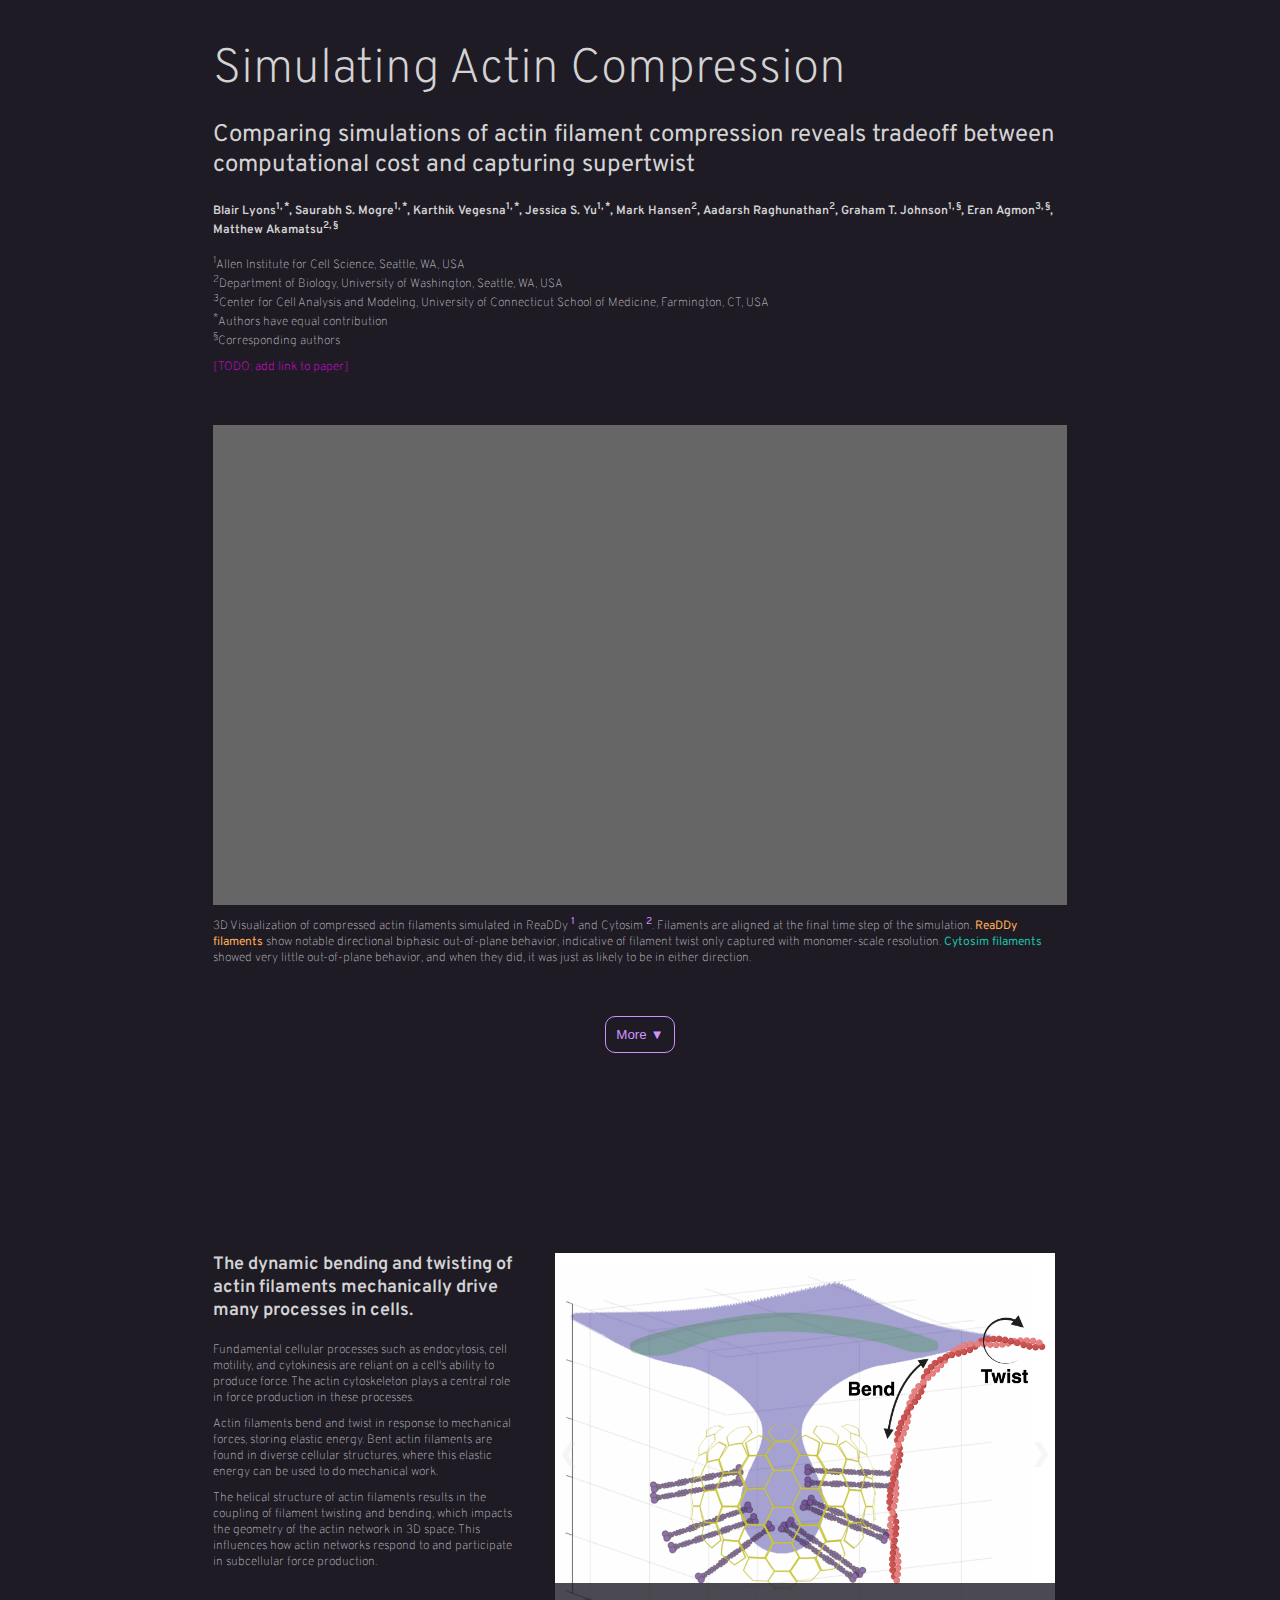
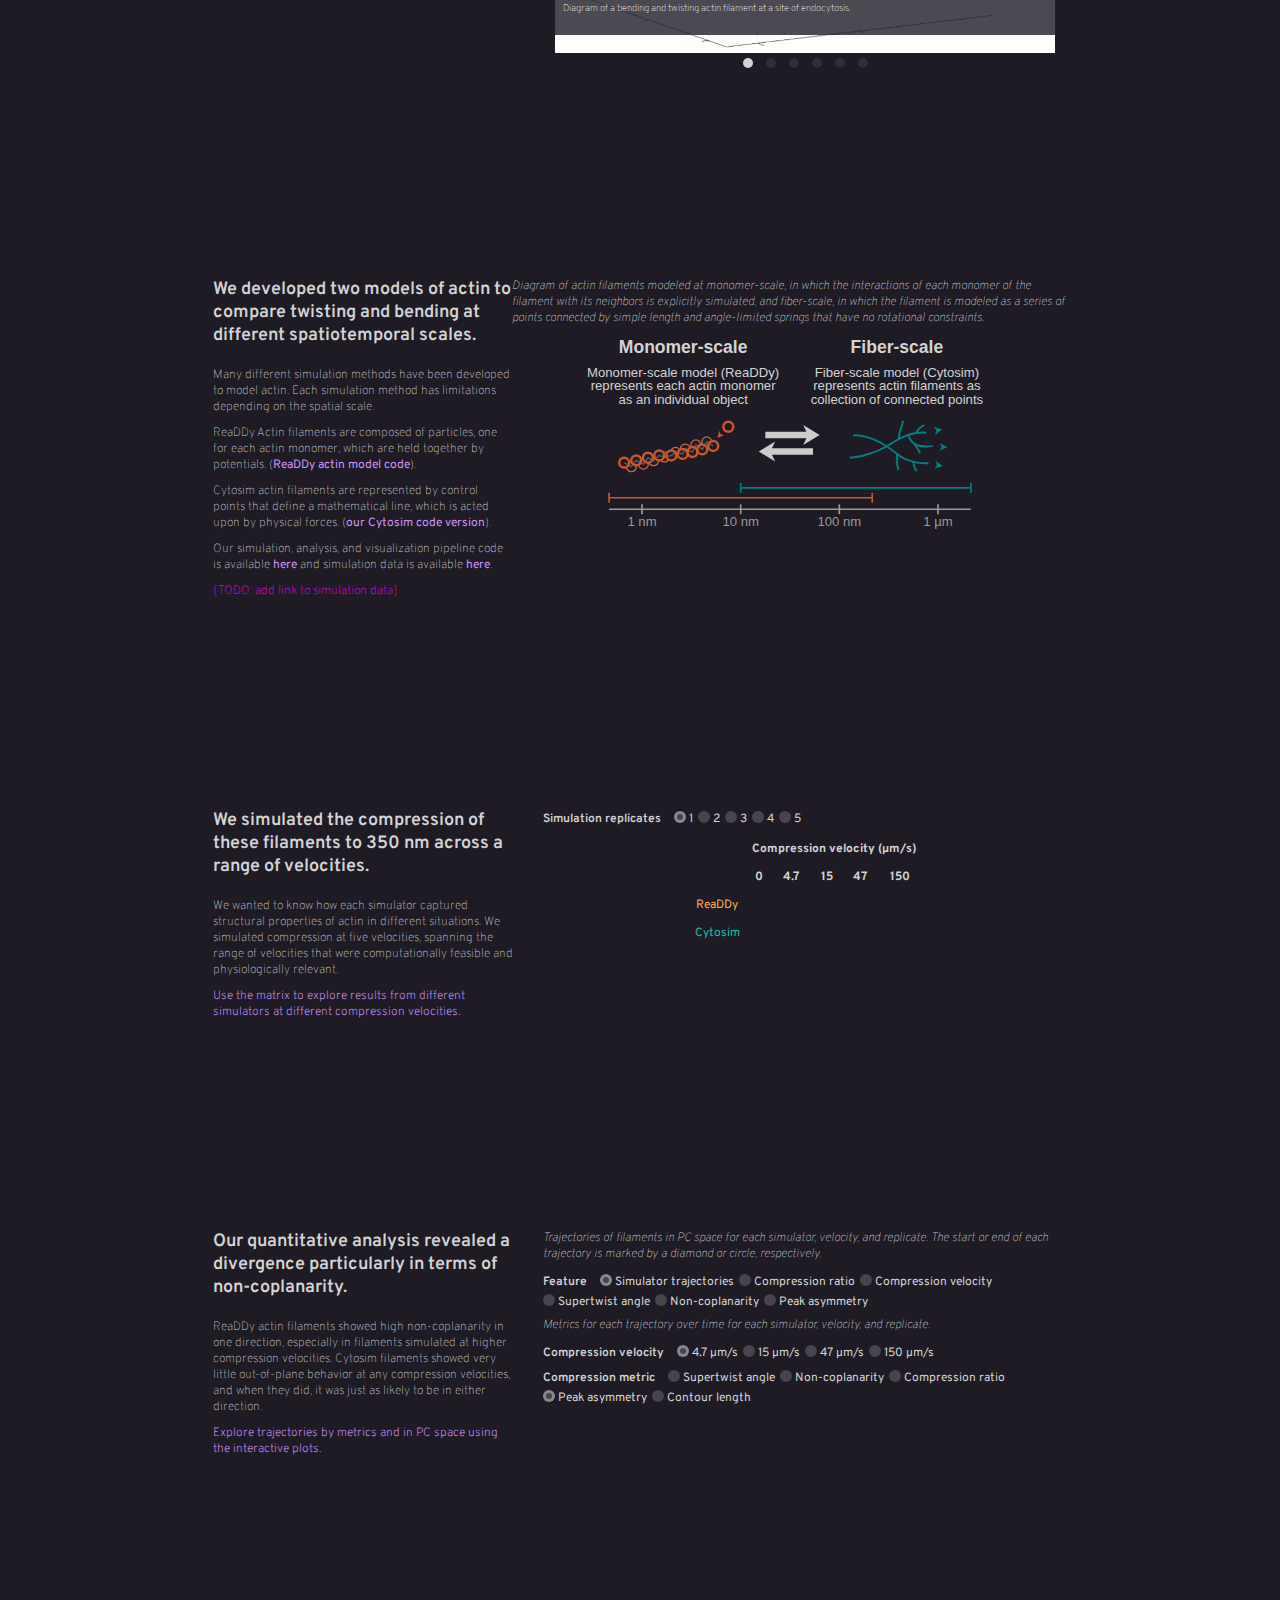
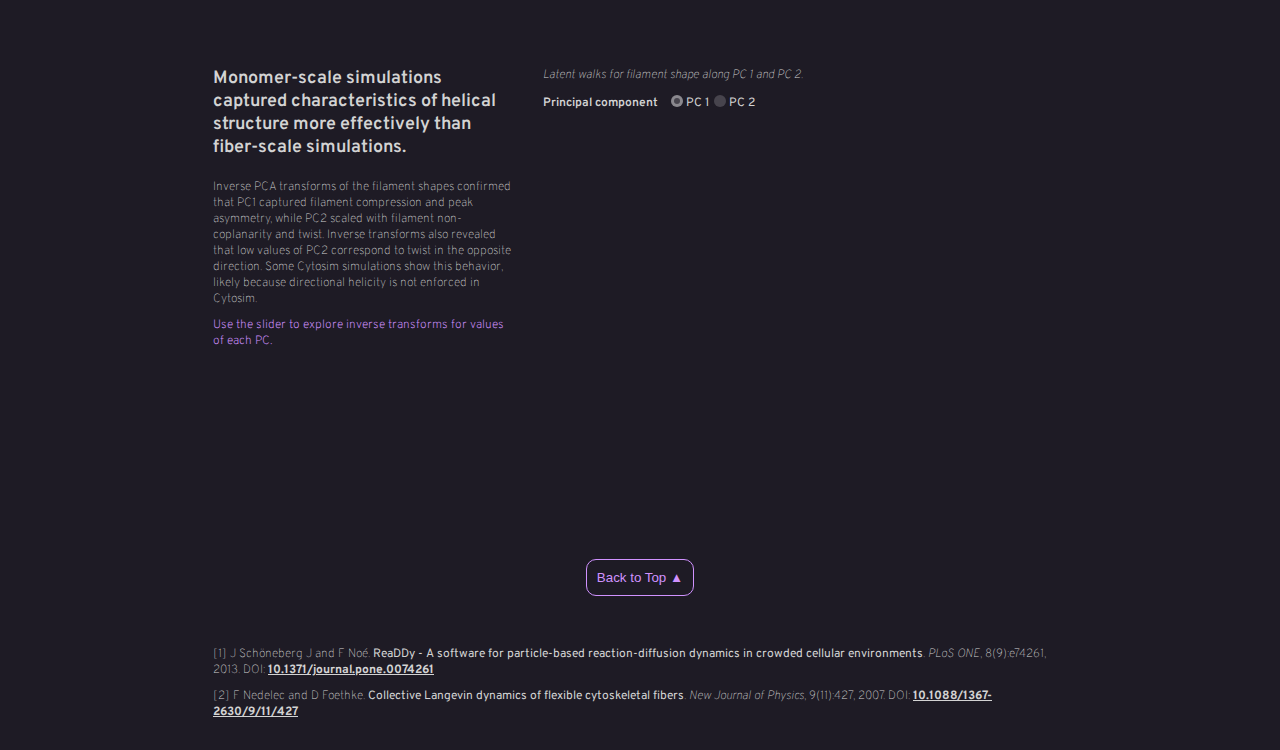
==== commit aa47a0fb: "Update title to match micropub" ====
--- a/index.html
+++ b/index.html
@@ -20,8 +20,7 @@
             <a id="top"></a>
             <h1>Simulating Actin Compression</h1>
             <h2>
-                Comparing simulations of actin filament bending and twisting reveals tradeoff between
-                computational cost and capturing detailed behaviors
+                Comparing simulations of actin filament compression reveals tradeoff between computational cost and capturing supertwist
             </h2>
             <h4>
                 Blair Lyons<sup>1, *</sup>,
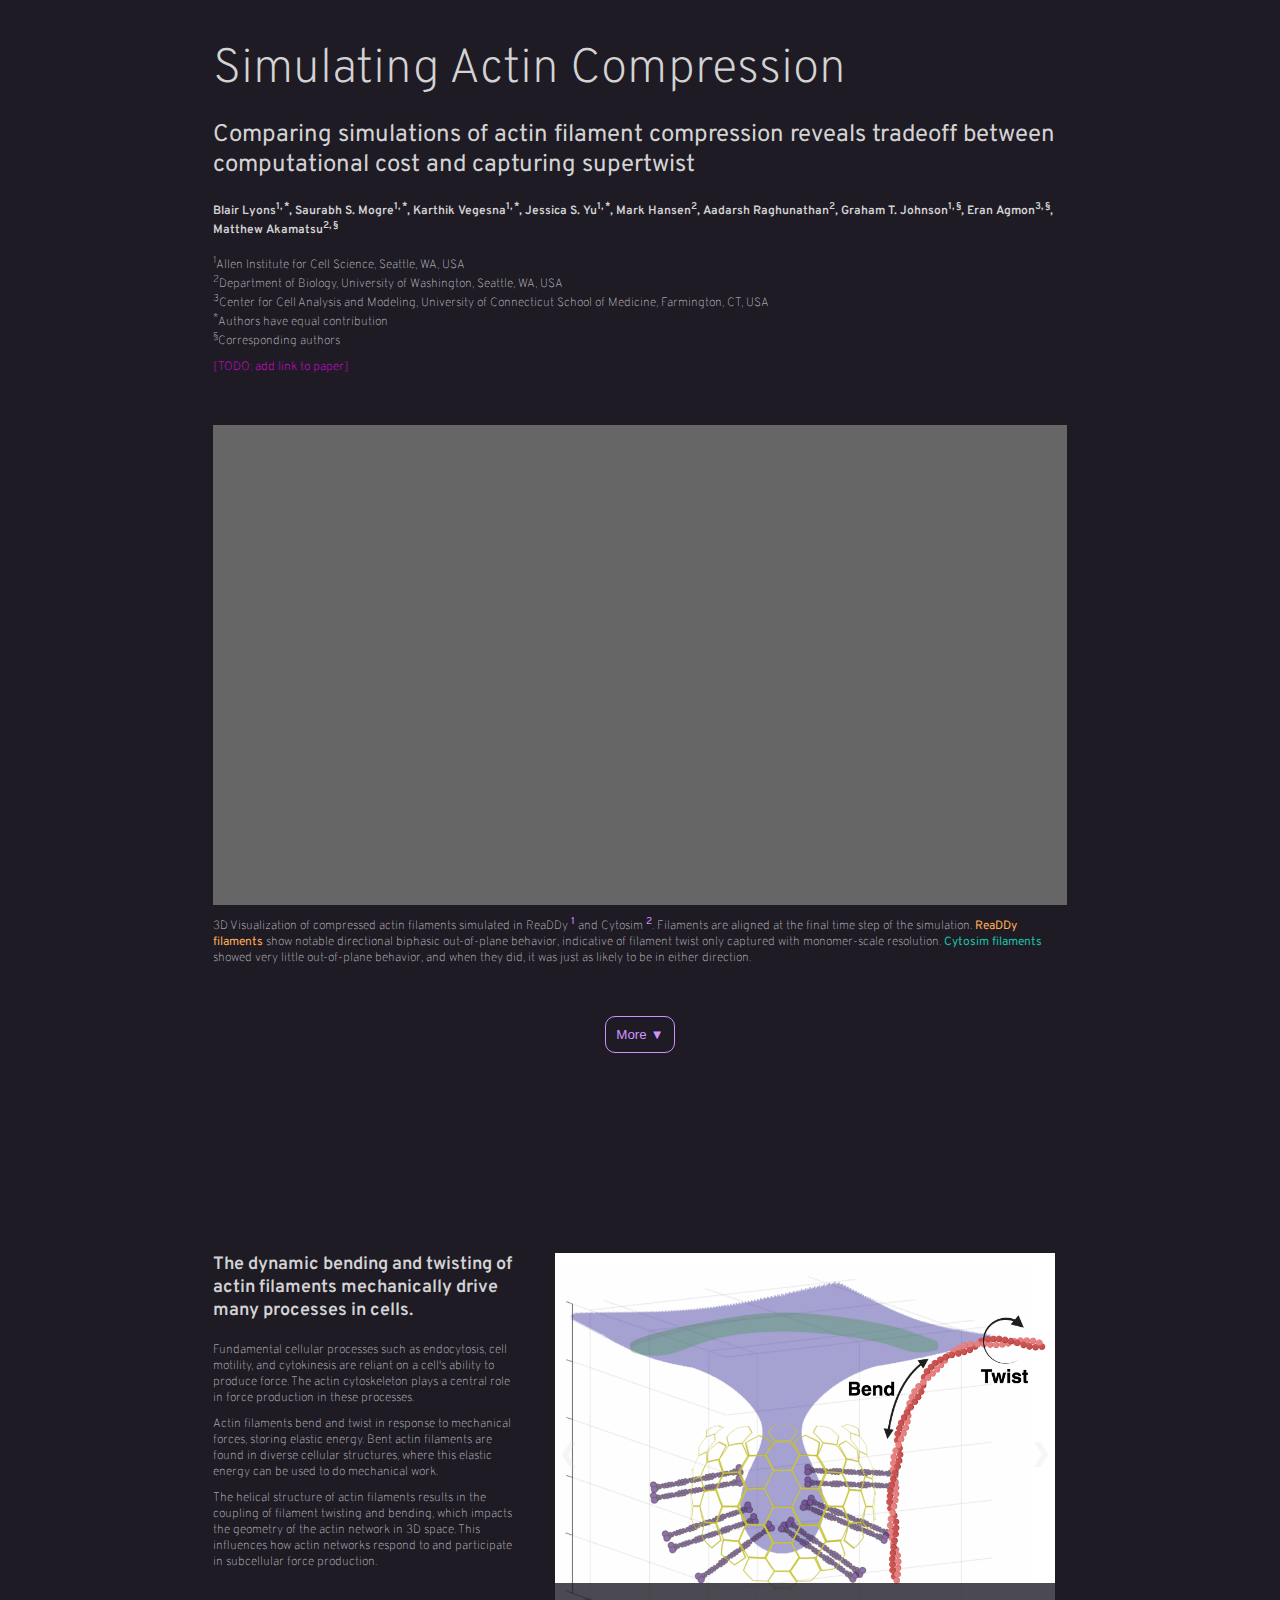
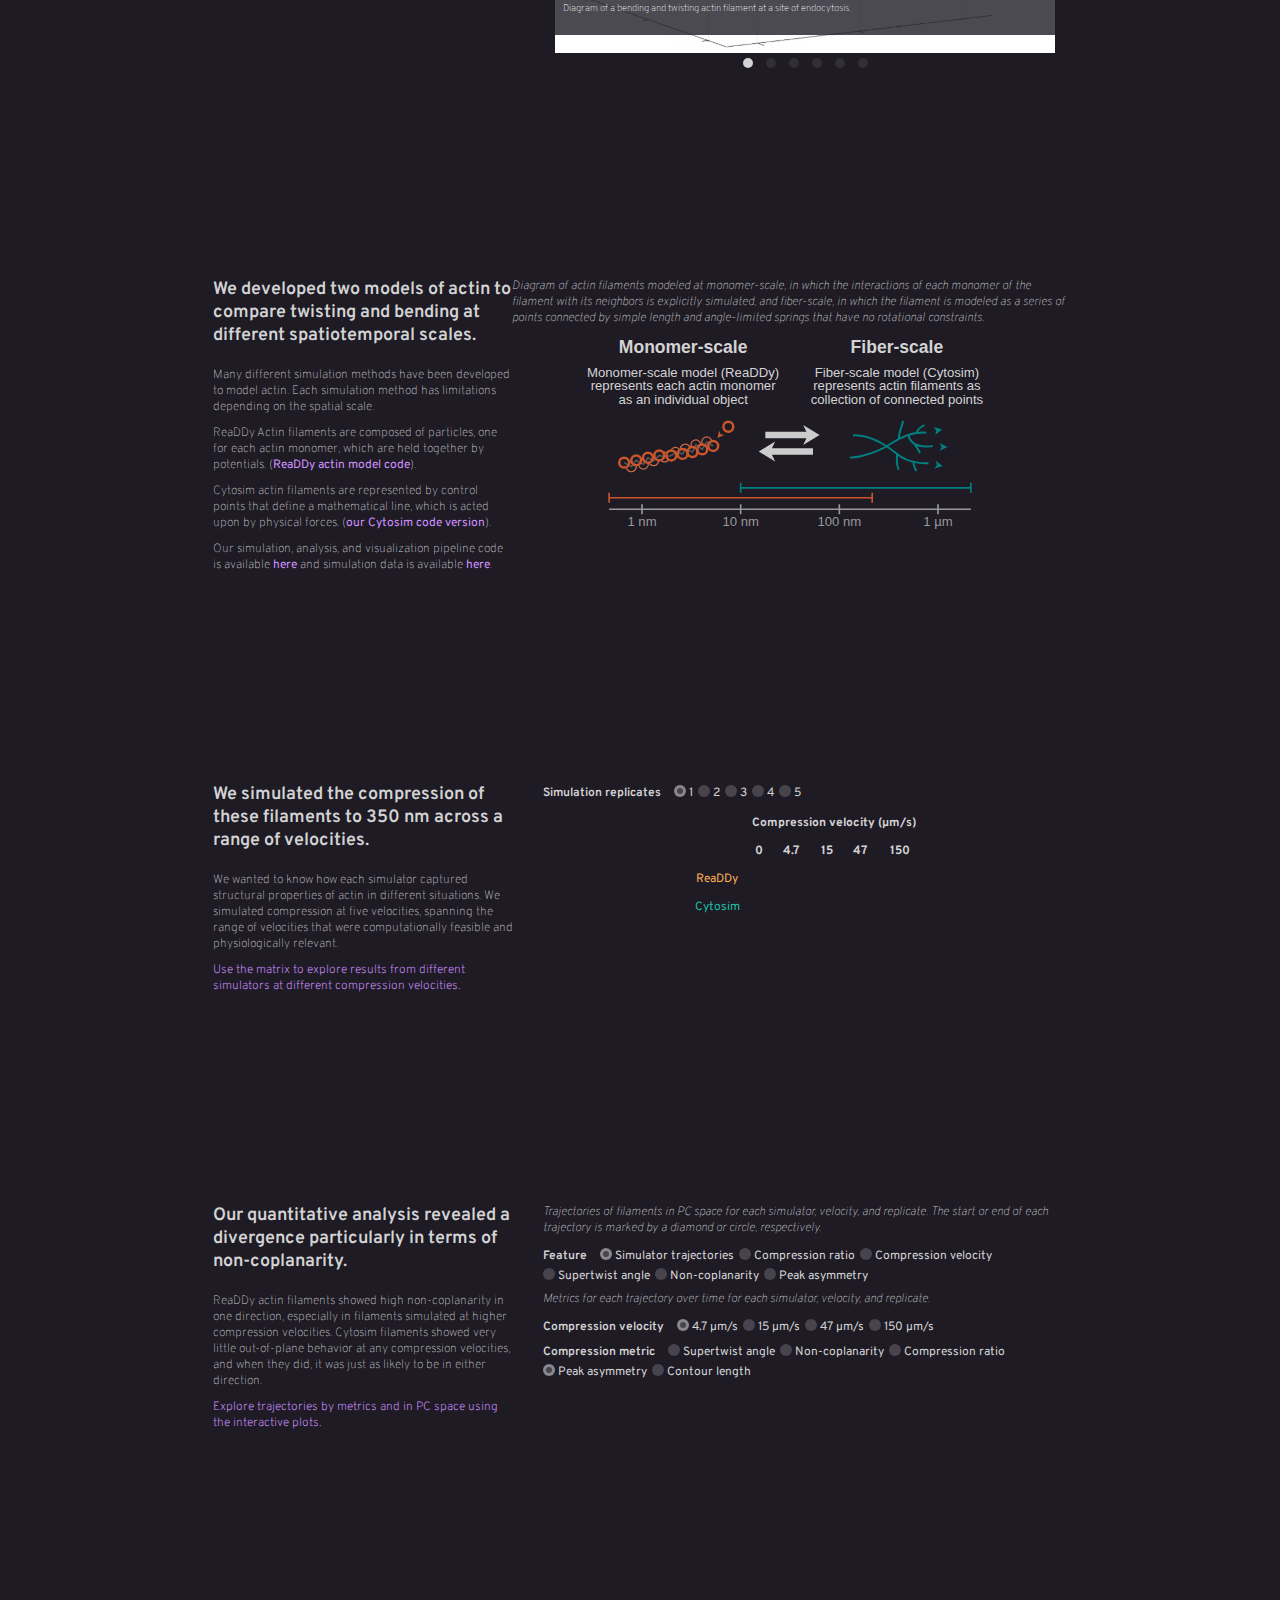
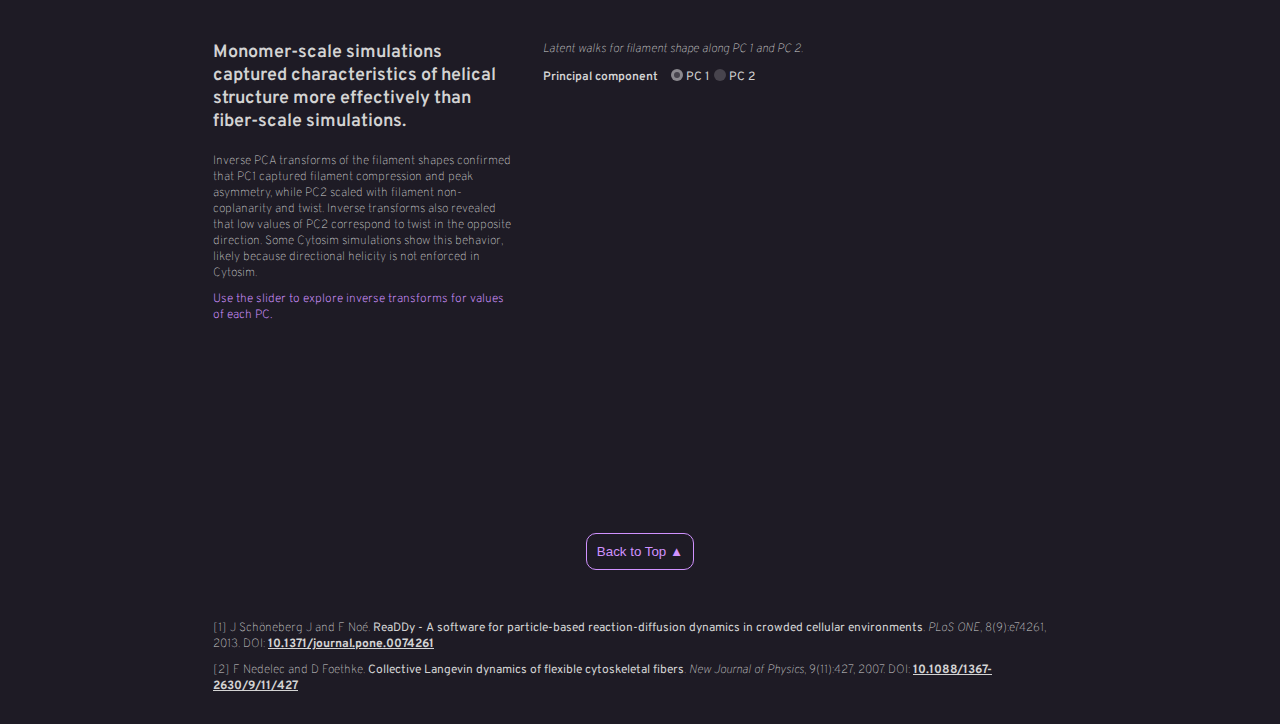
==== commit 633447e8: "Add link to data release on Quilt" ====
--- a/index.html
+++ b/index.html
@@ -179,10 +179,7 @@
                     <p>
                         Our simulation, analysis, and visualization pipeline code is available
                         <a href="https://github.com/simularium/subcell-pipeline" target="_blank">here</a> and simulation data is available
-                        <a href="" target="_blank">here</a>.
-                    </p>
-                    <p class="todo">
-                        [TODO: add link to  simulation data]
+                        <a href="https://open.quiltdata.com/b/allencell/tree/aics/subcellular_model_simulations/subcellular_model_simulations_actin_comparison/" target="_blank">here</a>.
                     </p>
                 </div>
                 <div class="right">
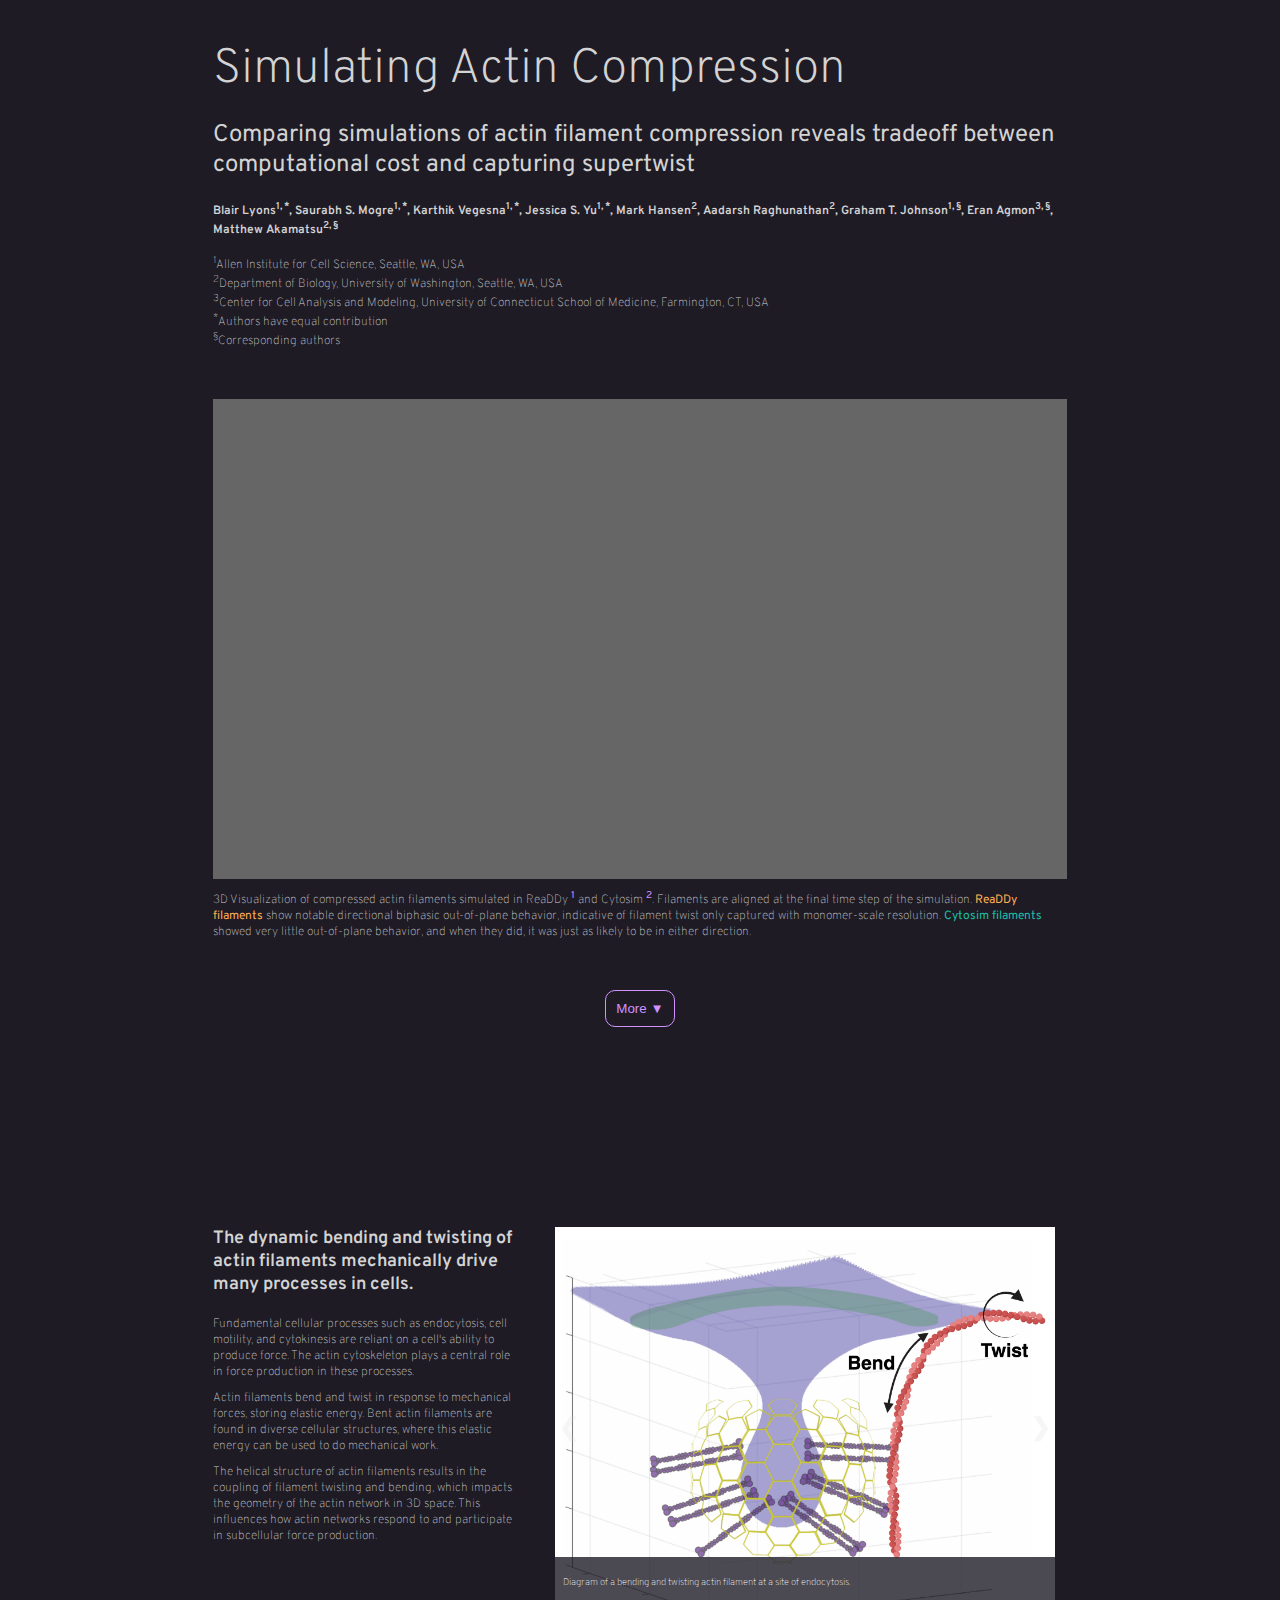
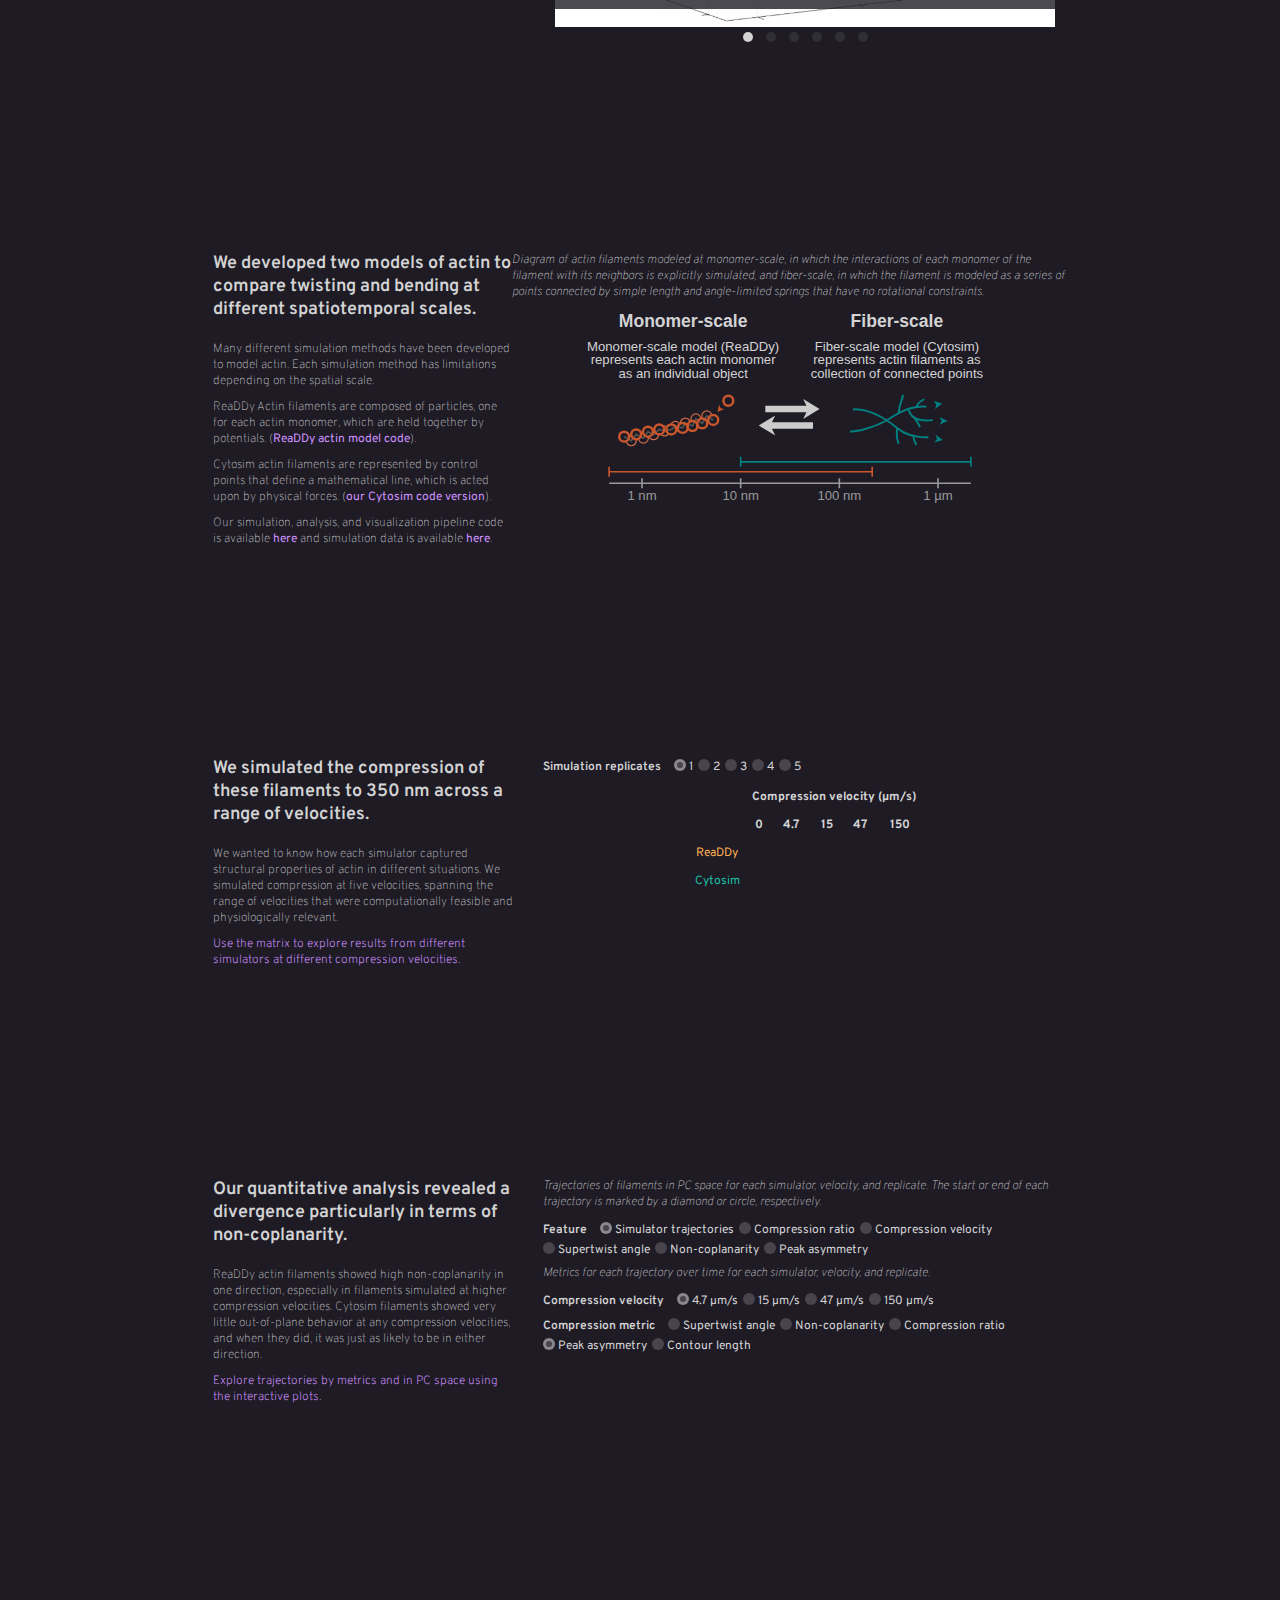
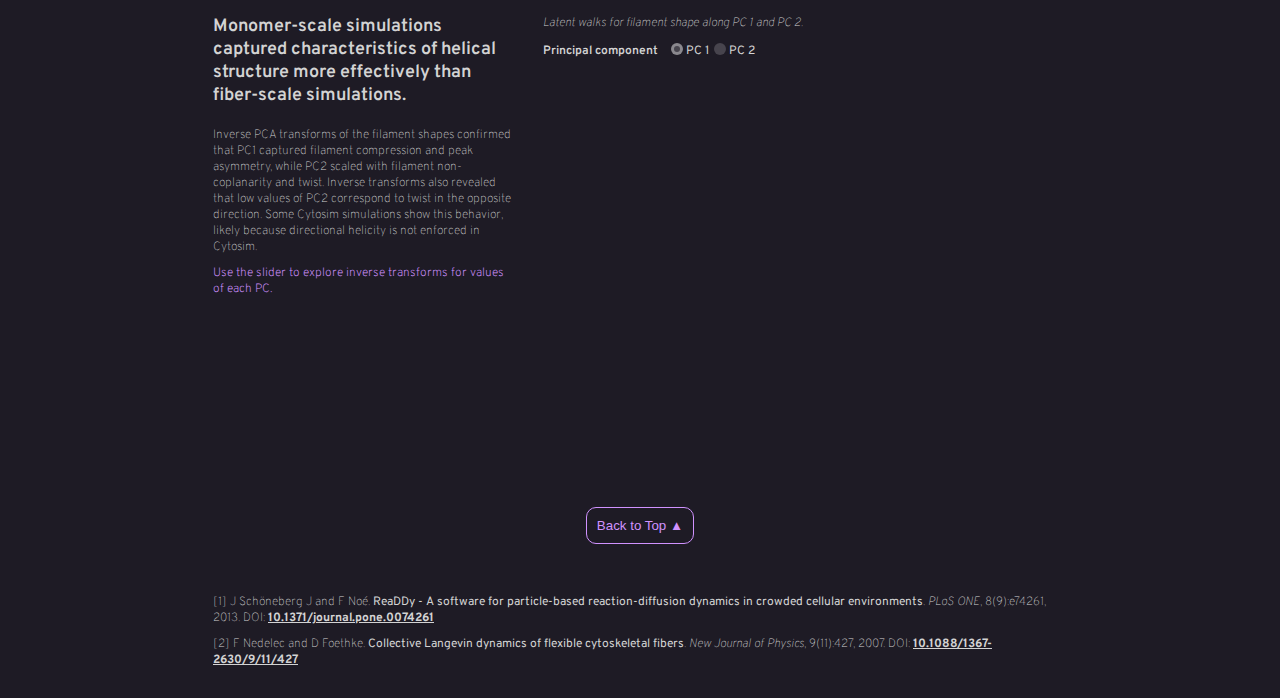
==== commit 7450a352: "remove todo note" ====
--- a/index.html
+++ b/index.html
@@ -40,9 +40,6 @@
                 <sup>*</sup>Authors have equal contribution<br/>
                 <sup>§</sup>Corresponding authors
             </p>
-            <p class="todo">
-                [TODO: add link to paper]
-            </p>
         </section>
 
         <section id="content">
@@ -85,15 +82,15 @@
                         to produce force. The actin cytoskeleton plays a central role in force production in these processes.
                     </p>
                     <p>
-                        Actin filaments bend and twist in response to mechanical forces, storing elastic energy. Bent actin filaments 
-                        are found in diverse cellular structures, where this elastic energy can be used to do mechanical work. 
+                        Actin filaments bend and twist in response to mechanical forces, storing elastic energy. Bent actin filaments
+                        are found in diverse cellular structures, where this elastic energy can be used to do mechanical work.
                     </p>
                     <p>
                         The helical structure of actin filaments results in the coupling of filament twisting and bending,
-                        which impacts the geometry of the actin network in 3D space. This influences how actin networks respond to 
+                        which impacts the geometry of the actin network in 3D space. This influences how actin networks respond to
                         and participate in subcellular force production.
                     </p>
- 
+
                 </div>
                 <div class="right">
                     <div class="slideshow">
@@ -106,7 +103,7 @@
                         <div class="slide fullfade">
                             <img src="img/bibeau2023twist_fig2A.png" />
                             <p>
-                                Fluorescence micrograph of an actin filament (magenta) attached to a paramagnetic bead (cyan). 
+                                Fluorescence micrograph of an actin filament (magenta) attached to a paramagnetic bead (cyan).
                                 <br /><br />
                                 JP Bibeau, NG Pandit, S Gray, N Shatery Nejad, CV Sindelar, W Cao, EM De La Cruz. <strong>Twist response of actin filaments</strong> (Figure 2A). <em>Proceedings of the National Academy of Sciences</em>, 120(4):e2208536120, 2023. DOI: <a target="_blank" href="https://doi.org/10.1073/pnas.2208536120">10.1073/pnas.2208536120</a>
                             </p>
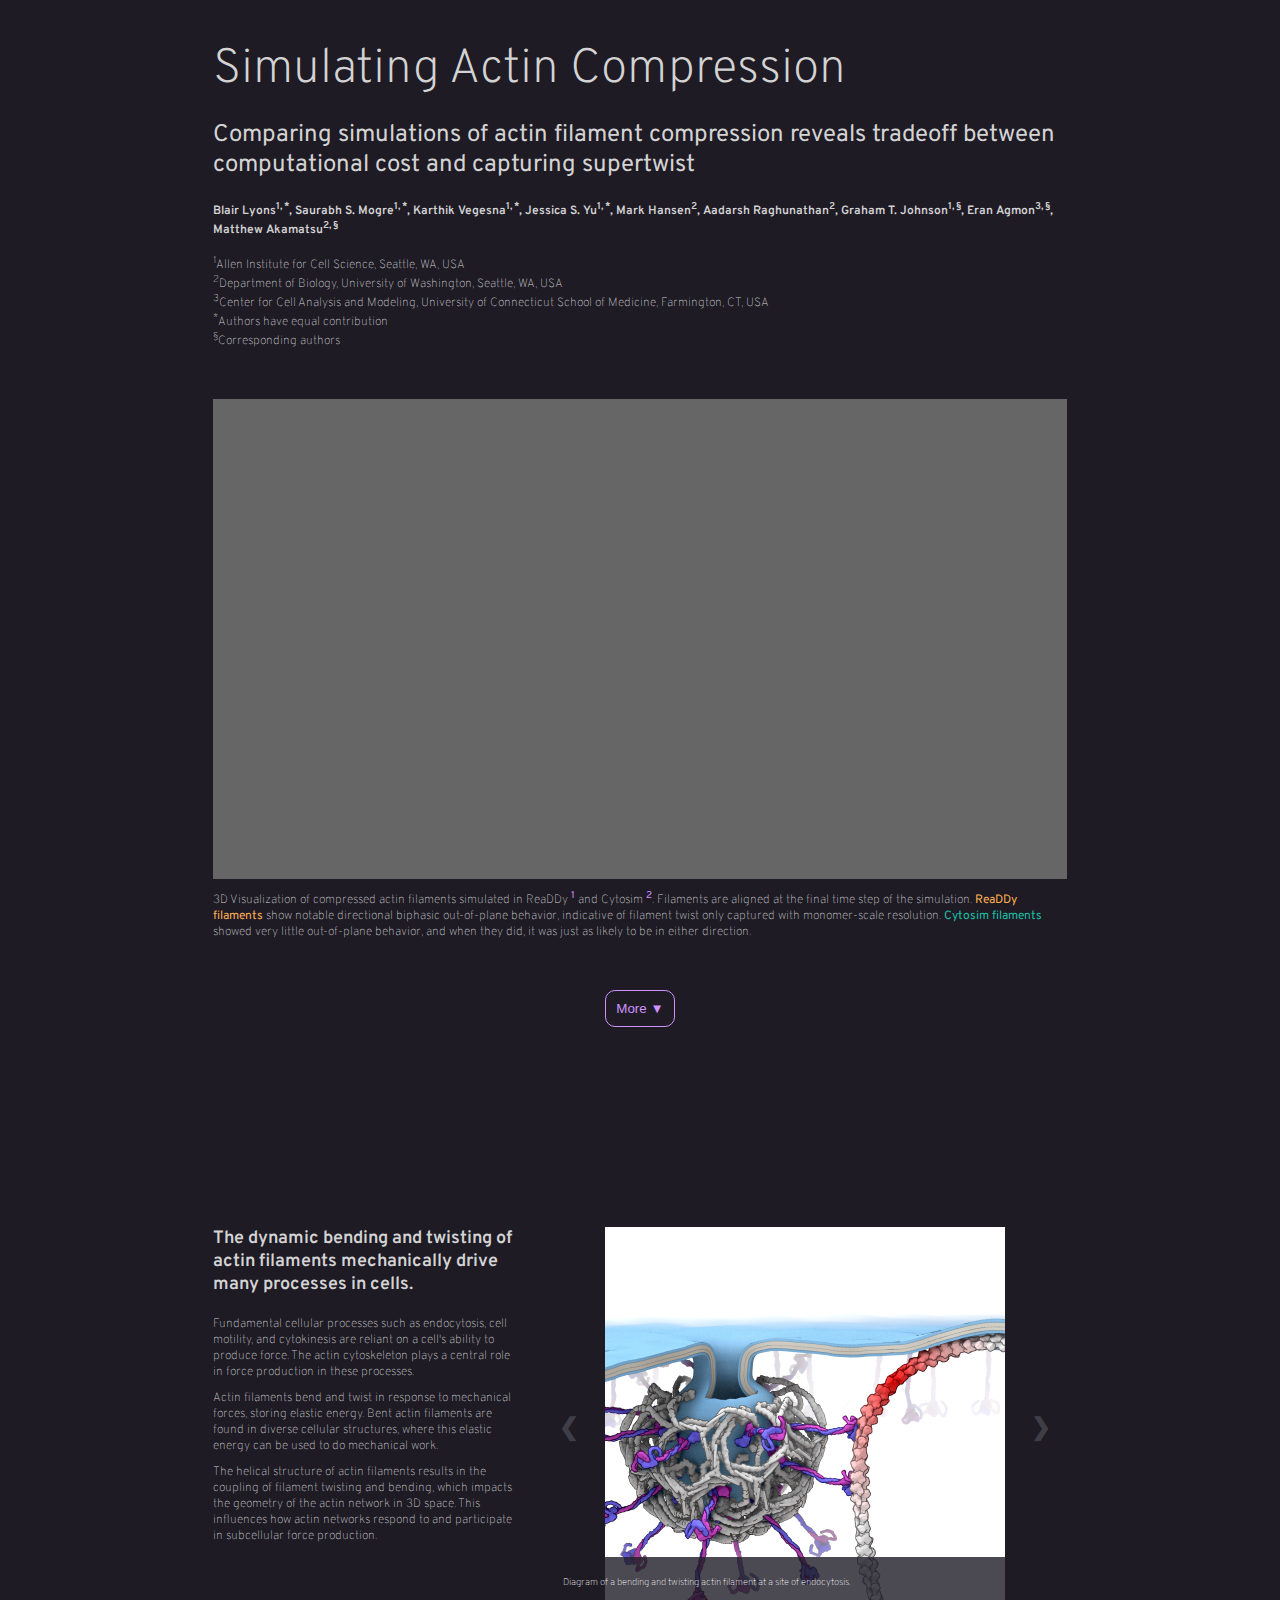
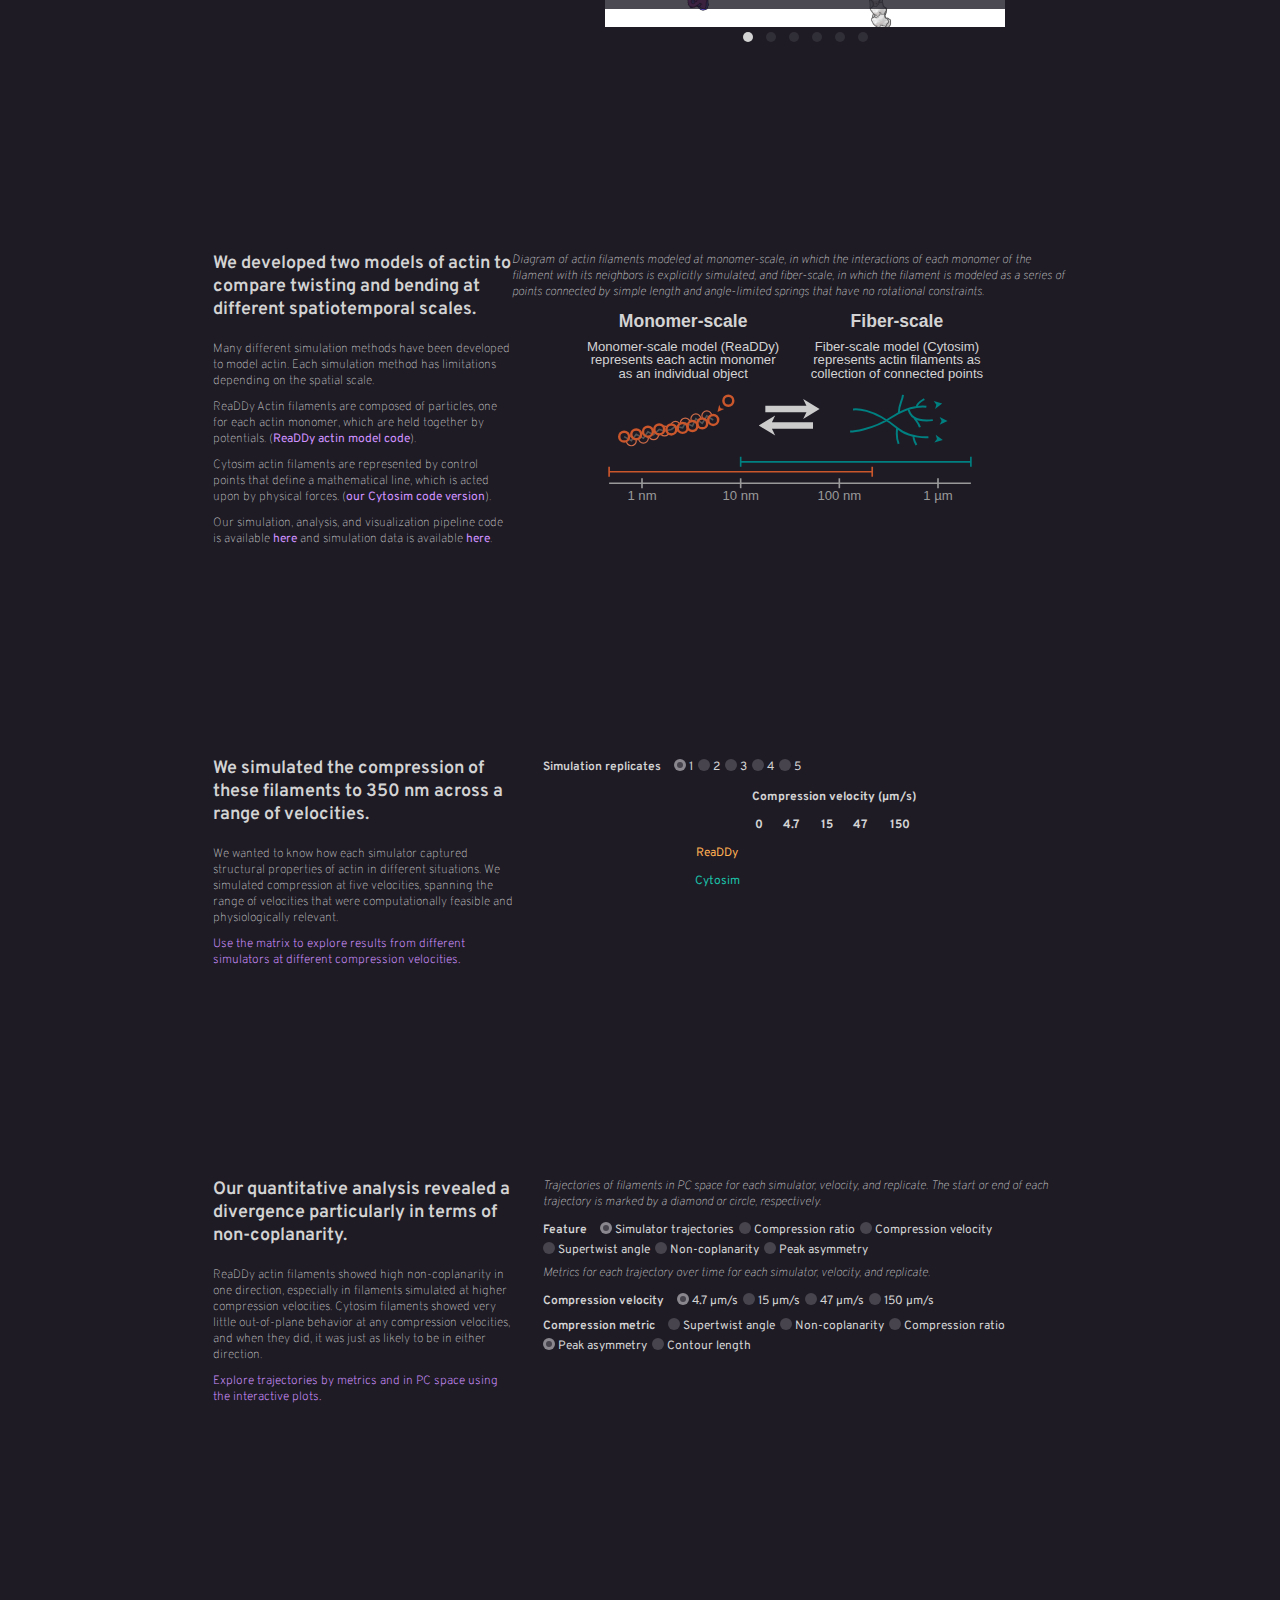
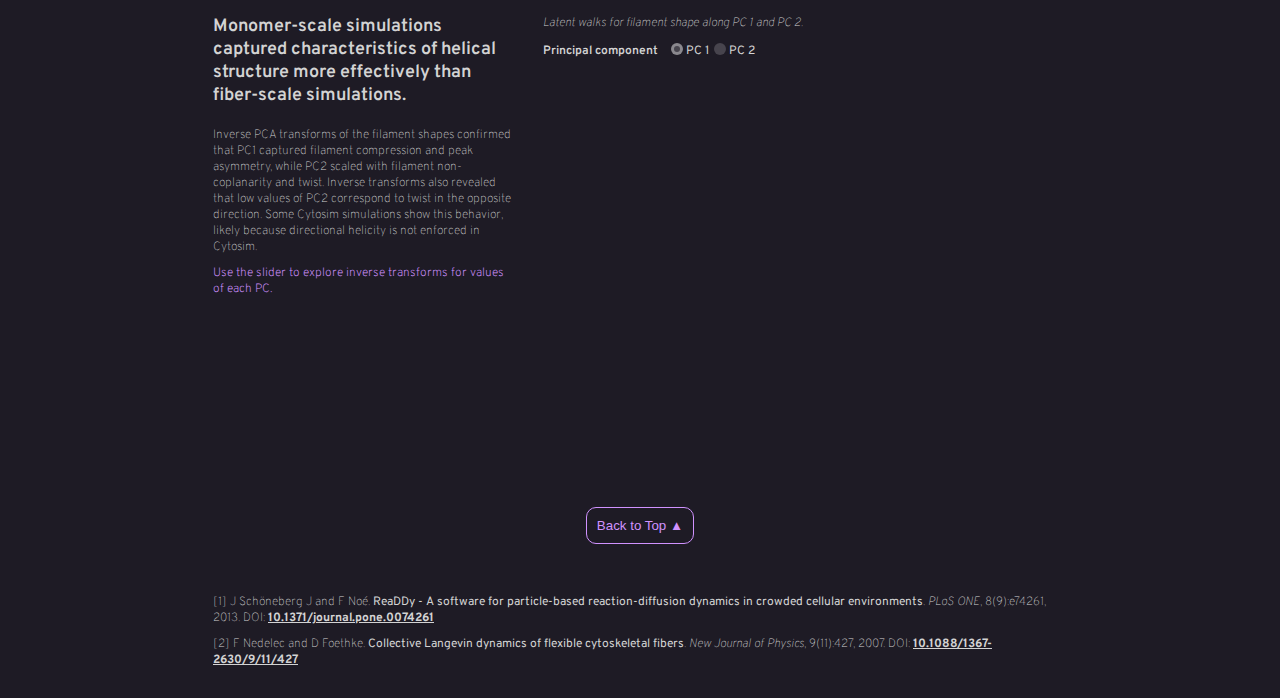
==== commit 399741aa: "Update figure panel A" ====
--- a/index.html
+++ b/index.html
@@ -95,7 +95,7 @@
                 <div class="right">
                     <div class="slideshow">
                         <div class="slide fullfade">
-                            <img src="img/actin_comparison_figure_a_diagram.png" />
+                            <img src="img/actin_comparison_figure_a_diagram.jpg" />
                             <p>
                                 Diagram of a bending and twisting actin filament at a site of endocytosis.
                             </p>
